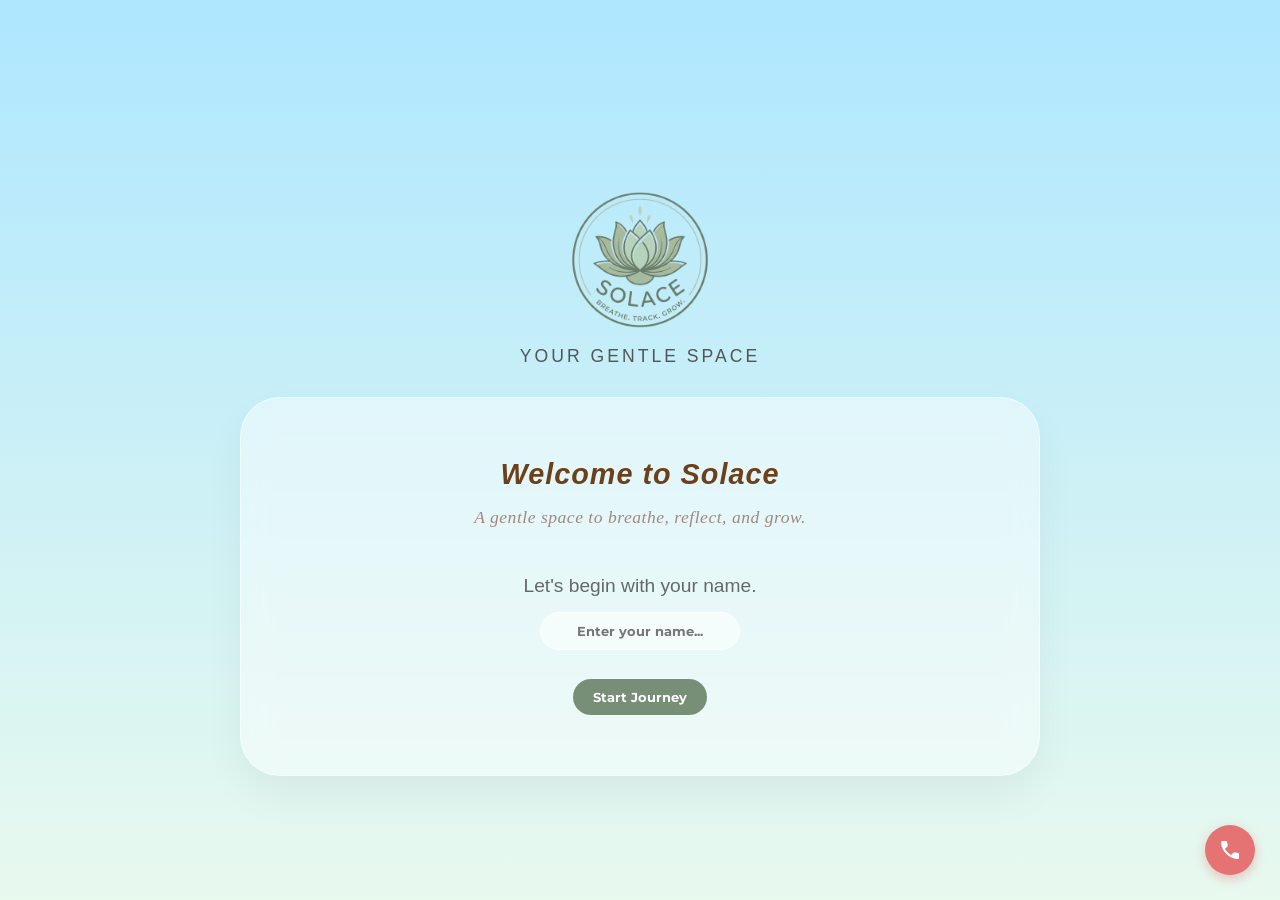
==== index.html @ 9f6242a8 "Add files via upload" ====
<!DOCTYPE html>
<html lang="en">
<head>
    <link rel="stylesheet" href="https://fonts.googleapis.com/css2?family=Material+Symbols+Outlined:opsz,wght,FILL,GRAD@24,400,0,0" />
    <meta charset="UTF-8">
    <meta name="viewport" content="width=device-width, initial-scale=1.0">
    <title>Mood Tracker</title>
    <link rel="stylesheet" href="style.css">

</head>
<body>
    <img src="logo.png" alt="Solace Logo" class="logo">
    <p class="tagline"> YOUR GENTLE SPACE</p>
    <div class="glass-card">
        <h2>Welcome to Solace</h2>
        <p class="description"> A gentle space to breathe, reflect, and grow.</p>
        <br>
        <p id="current-date" class="date-display"></p>
        <p class="question">Let's begin with your name.</p>

<input type="text" id="user-name-input" placeholder="Enter your name...">
<br>
<br>
<button onclick="startJourney()" class="start-btn">Start Journey</button>

        </div>
       <script>
    function startJourney() {
        // 1. Get the name from the input box
        const nameInput = document.getElementById('user-name-input');
        const name = nameInput.value.trim();

        // 2. Check if the name is empty
        if (name === "") {
            alert("Please enter your name to begin your journey.");
            return; // Stops the function if no name is entered
        }

        // 3. Save the name to Local Storage
        localStorage.setItem('user_name', name);

        // 4. Redirect to the Dashboard
        window.location.href = 'dashboard.html';
    }
</script>
<a href="support.html" class="floating-help-circle" title="Get Support">
    <span class="material-symbols-outlined">call</span>
</a>
    </body>
</html>
---- style.css ----
/* =========================================
   1. LANDING PAGE & GLOBAL STYLES
   ========================================= */
/* At the very top of your CSS file, paste this to import a nice font */
@import url('https://fonts.googleapis.com/css2?family=Montserrat:wght@300&display=swap');

.tagline {
    color: #6b401b;
    font-family: 'Merge One', sans-serif; /* The new font style */
    font-size: 1.1rem;      /* Adjust size */
    letter-spacing: 3px;    /* Adds space between letters for a 'Zen' look */
    color: #555;            /* Soft charcoal color */
    text-align: center;
    margin-top: 10px;       /* Space below the logo */
    font-weight: 300;       /* Makes the font look thin and elegant */
}
/* Removes default browser spacing */
* {
    margin: 0;
    padding: 0;
    box-sizing: border-box;
}

body {
    width: 100%;
    height: 100vh;
    
    /* The Background Gradient */
    background: linear-gradient(180deg, #AEE7FF 0%, #E8F9EE 100%);
    background-attachment: fixed;

    /* Centering Logic */
    display: flex;
    flex-direction: column; /* Allows items to stack vertically */
    align-items: center;    /* Centers horizontally */
    justify-content: flex-start; /* Pushes content to the TOP */
    
  /* Adjust this to control exactly how far from the very top you start */
    padding-top: 20px; 
    margin: 0;
}

/* Logo Styling */
.logo {
    width: 280px; /* Increased from 180px to make it bigger */
    height: auto; /* Keeps the proportions correct so it doesn't look stretched */
    
    /* Optional: This helps keep the image crisp as it scales */
    image-rendering: auto; 
}
/* The Glassmorphism Card */
.glass-card {
    width: 90%;
    max-width: 400px; /* Limits the width on laptops/desktops */
    margin-top: 30px; /* Space between the logo and the card */
    padding: 40px;
    
    /* The Glass Effect */
    background: rgba(255, 255, 255, 0.45); /* Semi-transparent white */
    backdrop-filter: blur(15px); /* This creates the "frosted" look */
    -webkit-backdrop-filter: blur(15px); /* Support for Safari */
    
    /* Styling the edges */
    border-radius: 30px;
    border: 1px solid rgba(255, 255, 255, 0.5);
    
    /* Soft shadow to give it depth */
    box-shadow: 0 15px 35px rgba(0, 0, 0, 0.05);
    
    text-align: center;
    color: #444; /* Charcoal grey for clear reading */
}

/* Styling the text inside the card */
.glass-card h2 {
    color: #6b401b;
  font-family: Georgia,sans-serif; font-style: italic; /* If you linked Google Fonts */
    font-weight: 600; /* Medium thickness */
    letter-spacing: 1px;
    font-size: 1.8rem;
    margin-bottom: 12px;
    text-align: center;
}
.description {
    /* Font Style: Clean and airy */
    font-family: 'Segoe UI', Tahoma, sans-serif;
    font-weight: 300; /* Makes the font thinner/lighter */
    font-style: italic; /* Gives it that "gentle" feel */
    
    /* Color: A softer version of your brown or a muted grey */
    color: #8d6e63; 
    
    /* Size & Spacing */
    font-size: 1rem;
    line-height: 1.6; /* Adds space between lines if it wraps */
    letter-spacing: 0.5px;
    
    margin-top: 10px;
    text-align: center;
}
.question {
    /* Style: Clean and modern */
    font-family: 'Quicksand', sans-serif;
    font-weight: 500;
    
    /* Color: A solid charcoal or a deep brown to make it clear */
    color: #444444; 
    
    /* Size: Slightly larger than the description but smaller than the heading */
    font-size: 1.2rem;
    
    /* Spacing: Give it some breathing room from the text above */
    margin-top: 25px;
    margin-bottom: 15px;
    text-align: center;
    
    /* Optional: A very subtle fade-in effect */
    opacity: 0.9;
}

.glass-card p {
    font-weight: 300;
    opacity: 0.8;
}
.date-display {
    font-family: 'Quicksand', sans-serif;
    font-size: 0.9rem;
    color: #6b401b; /* Matching your theme color */
    opacity: 0.7;
    margin-bottom: 10px;
    text-transform: uppercase;
    letter-spacing: 1px;
    font-weight: 500;
}
/* Style for the Name Input */
#user-name-input {
    background: rgba(255, 255, 255, 0.5); /* Semi-transparent */
    border: 1px solid rgba(255, 255, 255, 0.7);
    border-radius: 20px;
    padding: 10px 15px;
    font-family: 'Montserrat', sans-serif;
    font-weight: bold;
    color: #556B2F;
    outline: none;
    width: 200px;
    text-align: center;
    margin-bottom: 10px; /* Spacing between input and button */
}

/* Style for the Start Journey Button */
.start-btn {
    background-color: #778E77; /* Your Sage Green */
    color: white;
    border: none;
    padding: 10px 20px;
    border-radius: 25px;
    cursor: pointer;
    font-family: 'Montserrat', sans-serif;
    font-weight: bold;
    transition: background 0.3s ease;
}

.start-btn:hover {
    background-color: #556B2F; /* Darker green on hover */
}

.arrow {
    margin-left: 10px;
    font-size: 1.2rem;
}

/* =========================================
   2. DASHBOARD PAGE STYLES
   ========================================= */
body {
    width: 100%;
    min-height: 100vh;
    background: linear-gradient(180deg, #AEE7FF 0%, #E8F9EE 100%);
    background-attachment: fixed;

    display: flex;
    flex-direction: column;
    align-items: center;
    justify-content: flex-start;
    padding-top: 60px;
    margin: 0;
}
/* Unified Global Body Style */
body.dashboard-body {
    width: 100%;
    min-height: 100vh;
    background: linear-gradient(180deg, #AEE7FF 0%, #E8F9EE 100%);
    background-attachment: fixed;
    display: flex;
    flex-direction: column;
    align-items: center;
    justify-content: flex-start;
    padding-top: max(40px, env(safe-area-inset-top) + 20px);
    margin: 0;
}

.logo-dashboard {
    margin-top: 0; /* Remove any negative margin */
    display: block;
}
#welcome-msg {
    font-family: 'Georgia', serif;
    color: #4a5a4a;
    font-weight: bold;
    font-style: italic;
    
    /* Force everything onto one line */
    display: flex;
    justify-content: center; /* Keeps it centered */
    white-space: nowrap;     /* Forbids the text from wrapping to a 2nd line */
    gap: 8px;                /* Keeps a nice gap between greeting and name */

    /* Adjust size to make sure it doesn't spill out of the glass card */
    font-size: 1.5rem; 
    margin: 15px 0;
}

/* Styling the Date at the top of the card */
.date-text {
    font-family: 'Merge One', sans-serif;
    font-size: 0.8rem;
    color: #6b401b; /* Matches your brown accent */
    text-transform: uppercase;
    letter-spacing: 2px;
    margin-bottom: 10px;
    display: block; /* Ensures it takes its own line */
}

/* Styling for the EXIT button as a White Pill */
.back-link {
    display: inline-flex;
    align-items: center;
    text-decoration: none;
    font-family: 'Montserrat', sans-serif;
    font-size: 0.75rem;
    font-weight: 700;
    color: #2F3E2F;           /* Charcoal Forest text for contrast */
    background-color: #FFFFFF; /* The White Pill background */
    
    /* This creates the 'Pill' shape */
    padding: 8px 20px;
    border-radius: 50px;      
    
    letter-spacing: 1.5px;
    text-transform: uppercase;
    transition: all 0.3s ease;
    box-shadow: 0 4px 15px rgba(0, 0, 0, 0.05); /* Soft shadow */
    
    margin-top: 15px;
}

/* Hover effect */
.back-link:hover {
    background-color: #F8F9F8; /* Very light sage/grey on hover */
    transform: translateY(-2px); /* Subtle lift */
    box-shadow: 0 6px 20px rgba(0, 0, 0, 0.08);
    color: #4A5D4A;
}

/* Optional: nudge the arrow slightly on hover */
.back-link:hover {
    transform: translateX(-3px);
}
.description {
    font-family: 'Bellefair', serif; /* Matching your font */
    font-size: 1.1rem;
    line-height: 1.6;
    text-align: center;
    
    /* The Fixes */
    width: 90%;           /* Keeps it from touching the very edge */
    max-width: 600px;     /* Prevents it from getting too wide on desktop */
    margin: 0 auto;       /* Centers the container */
    overflow-wrap: break-word; /* Forces long words to break if needed */
    white-space: normal;  /* Ensures text wraps to the next line */
}

.greeting-text {
    font-size: 2rem;
    text-align: center;
    margin: 10px 0;
    padding: 0 15px;      /* Prevents name from hitting edges */
}
.dashboard-body .glass-card {
    width: 95%;          
    max-width: 1200px;   
    padding: 40px 20px;
}
/* The container for the text and button */
.affirmation-container {
    display: flex;
    flex-direction: column;
    align-items: center;
    justify-content: center;
    text-align: center;
    padding: 20px;
    margin-top: 20px;
}

/* Update the container to lock into the corner */
.affirmation-container {
    display: flex !important;
    flex-direction: column !important;
    align-items: center !important;    /* Forces horizontal centering */
    justify-content: center !important; /* Forces vertical centering */
    width: 100% !important;            /* Ensures it spans the whole card */
    text-align: center !important;     /* Fallback for text alignment */
    margin-bottom: 30px;               /* Space before 'A quick check-in' */
}
    
    /* 1. We're using negative margin to pull it UP past the card padding */
    margin-top: 20px !important;  
    margin-left: 5px !important;  /* Slight left alignment */
    margin-bottom: 10px;
    
    padding: 0;               /* Removes container padding for tightness */
}

/* Update the text: Smaller Font, NO QUICKSAND */

.affirmation-container p {
    /* Montserrat is a much cleaner, less rounded alternative */
    font-family: 'Bellefair', serif !important; 
    color: #556B2F;          /* Your Sage Green */
    /* Center the text within the paragraph tag */
    text-align: center;
    
    /* 2. Smaller and lighter for a sophisticated look */
    font-size: 0.85rem !important;  
    font-weight: 500;        /* Use 500 instead of 700 for a thinner look */
    
    /* 3. Snaps the text to the very edge of its container */
    margin-top: 0 !important;   
    margin-bottom: 5px;      /* Small space below for the icon */
    margin-left: 0 !important;
    
    line-height: 1.3;
}

/* The Refresh Icon - Forced Light Color */
.refresh-icon-btn {
    background-color: #DCE6DC !important; /* Forced Light Sage */
    color: #2F3E2F !important;
    
    width: 35px; /* Slightly smaller to match the small font */
    height: 35px;
    border-radius: 50%;
    border: none;
    cursor: pointer;
    
    display: flex;
    align-items: center;
    justify-content: center;
    transition: all 0.3s ease;
}

.refresh-icon-btn:hover {
    background-color: #C2D1C2 !important;
    transform: rotate(45deg);
}
/* This is the master box */
.affirmation-container {
    position: absolute;
    top: 15px;
    left: 20px;
    display: flex;
    flex-direction: column;
    align-items: flex-start;
    z-index: 10;

}

/* 2. Styling the Quote */
#affirmation-quote {
    font-family: 'Montserrat', sans-serif !important;
    font-size: 0.85rem !important;
    color: #2F3E2F;
    font-weight: 500;
    
    /* Make the font italic and ensure it doesn't wrap to a second line */
    font-style: italic;
    white-space: nowrap; 
    
    margin: 0 !important;
}

.affirmation-container {
    position: absolute;
    top: 15px;
    left: 20px;
    display: flex;
    flex-direction: column;
    align-items: flex-start;
}

.affirmation-label {
    /* 1. Visibility: Make it larger and bold */
    font-family: 'Montserrat', sans-serif !important;
    font-size: 1.0rem !important; /* Increased from 0.7rem */
    font-weight: 800 !important;   /* Extra bold for high visibility */
    color: #4A5D4A !important;     /* A slightly darker sage for contrast */
    
    /* 2. Style: Premium spacing */
    letter-spacing: 3px !important; 
    text-transform: uppercase;
    
    /* 3. Centering: Ensure it sits in the middle */
    display: block;
    text-align: center;
    margin-bottom: 12px;
    width: 100%;
}

#affirmation-quote {
    font-family: 'Montserrat', sans-serif !important;
    font-size: 1.0rem !important;
    color: #2F3E2F;
    font-style: italic;
    font-weight: 600;
    margin: 0 !important;
    white-space: nowrap; /* Prevents the quote from jumping to a second line */
}


/* 4. The Cute Image */
.cute-quote-image {
    width: 18px;       /* Keep it small and delicate */
    height: 18px;
    opacity: 0.7; 
    display: inline-block;     
}

/* This is the key to the single-line look */
.affirmation-row {
    display: flex;
    flex-direction: row; 
    align-items: center;  /* Vertically centers the text and button */
    gap: 8px;            /* Tight spacing between items */
    margin-top: 2px;
}
/* Replace .go-back-outside with this */

.back-link:hover {
    opacity: 1;
    color: #2F3E2F;          /* Charcoal on hover */
    transform: translateY(-2px); /* Subtle lift instead of a side-nudge */
}
.check-in-section {
    width: 100%;
    margin-top: 40px;
    text-align: left;
}
.page-wrapper {
    display: flex;
    justify-content: center;
    padding-top: 50px;
}
.back-link {
    display: block;
    width: fit-content;
    margin: 16px auto 24px auto;  /* Less top margin on mobile */
    
    font-family: 'Montserrat', sans-serif;
    font-size: 0.9rem;
    color: #778E77;
    text-decoration: none;
    opacity: 0.7;
    transition: all 0.3s ease;
    
    /* Ensure it's never clipped */
    position: relative;
    z-index: 10;
    padding-top: 8px;
}

/* Add this for mobile */
@media (max-width: 768px) {
    .back-link {
        margin: 60px auto 20px auto;
        font-size: 0.85rem;
        padding: 8px 20px;
        background: rgba(255,255,255,0.4);
        border-radius: 20px;
        backdrop-filter: blur(4px);
    }
}
.check-in-header {
    display: flex;
    justify-content: space-between;
    align-items: flex-end;
    margin-bottom: 20px;
}

.check-in-titles h3 {
    font-family: 'Playfair Display', serif; /* Or your chosen heading font */
    font-size: 1.5rem;
    color: #2F3E2F; /* Charcoal */
    margin: 0;
}

.check-in-titles p {
    font-family: 'Playfair Display', serif; /* Matching your header font */
    font-style: italic;
    font-size: 0.95rem;
    color: #7A8B7A;
    opacity: 0.8;
    margin-top: 2px;

}

.full-mood-link {
    font-family: 'Montserrat', sans-serif;
    font-size: 0.8rem;
    color: #778E77; /* Sage green */
    text-decoration: none;
    text-transform: uppercase;
    letter-spacing: 1px;
    position: relative;
    transition: all 0.3s ease;
    padding-bottom: 2px;
}

.full-mood-link::after {
    content: '';
    position: absolute;
    width: 0;
    height: 1px;
    bottom: 0;
    left: 0;
    background-color: #5F735F;
    transition: width 0.3s ease;
}

.full-mood-link:hover {
    color: #2F3E2F; /* Darkens on hover */
    opacity: 1;
}

.full-mood-link:hover::after {
    width: 100%;
}

.mood-options {
    display: flex;
    gap: 22px; /* Increased space as requested */
    justify-content: center;
    margin-top: 25px;
}

.mood-btn {
    width: 65px; 
    height: 65px;
    flex: none;
    border-radius: 50%;
    cursor: pointer;
    
    /* 1. The Glass Base: Semi-transparent with a slight top-down gradient */
    background: linear-gradient(135deg, rgba(255, 255, 255, 0.3) 0%, rgba(255, 255, 255, 0.1) 100%);
    backdrop-filter: blur(12px);
    border: 1px solid rgba(255, 255, 255, 0.5);

    /* 2. Layered Shadows for 3D Depth */
    box-shadow: 
        /* External Glow (The soft aura around the marble) */
        0 10px 20px rgba(0, 0, 0, 0.1),
        0 0 15px rgba(255, 255, 255, 0.5),
        /* Internal Specular Highlight (The white glint at the top) */
        inset 0 8px 10px rgba(255, 255, 255, 0.8),
        /* Internal Bottom Shadow (Creates thickness/depth) */
        inset 0 -8px 12px rgba(0, 0, 0, 0.1),
        /* Internal Side Glows */
        inset 4px 0 8px rgba(255, 255, 255, 0.2),
        inset -4px 0 8px rgba(255, 255, 255, 0.2);

    display: flex;
    justify-content: center;
    align-items: center;
    position: relative;
    transition: all 0.5s cubic-bezier(0.175, 0.885, 0.32, 1.275);
}

.mood-emoji {
    font-size: 2.2rem; 
    /* This makes the emoji look like it's INSIDE the sphere */
    filter: drop-shadow(0 5px 8px rgba(0, 0, 0, 0.2));
    z-index: 2;
    transition: transform 0.4s ease;
}

/* 3. The "Light Reflection" Overlay (Adds that extra 3D shine) */
.mood-btn::after {
    content: '';
    position: absolute;
    top: 5px;
    left: 12px;
    width: 30%;
    height: 20%;
    background: rgba(255, 255, 255, 0.6);
    filter: blur(3px);
    border-radius: 50%;
    transform: rotate(-15deg);
    pointer-events: none;
}

/* Hover "Super 3D" Effect */
.mood-btn:hover {
    transform: translateY(-12px) rotate(5deg);
    background: rgba(255, 255, 255, 0.4);
    box-shadow: 
        0 20px 40px rgba(0, 0, 0, 0.15),
        0 0 30px rgba(255, 255, 255, 0.8),
        inset 0 10px 15px rgba(255, 255, 255, 0.9);
}

.mood-btn:hover .mood-emoji {
    transform: scale(1.2) rotate(-5deg);
}
/* This class only changes the internal spacing for the mood screen */
.mood-page-adjustment {
    padding: 60px 50px; /* More breathing room */
    max-width: 650px;   /* Slightly narrower than dashboard for focus */
    text-align: center; /* Ensures everything stays centered */
}

/* Specific styling for the mood page title */
.mood-title {
    font-family: 'Playfair Display', serif;
    font-size: 2.4rem;
    color: #2F3E2F;
    margin: 0;
}

.mood-title i {
    color: #778E77; /* The sage green italic 'mood' */
    font-style: italic;
}

/* =========================================
   3. PROGRESS & STATS PAGE STYLES
   ========================================= */
/* 1. Reset the body to match the dashboard background */
body {
    display: flex;
    flex-direction: column;
    align-items: center;
    justify-content: center;
    min-height: 100vh;
    margin: 0;
    /* This is your ethereal blue/green gradient from the dashboard */
    background: linear-gradient(135deg, #E0F2F1 0%, #B2DFDB 100%); 
    font-family: 'Montserrat', sans-serif;
}

/* 2. The Glass Card - EXACTLY like the dashboard */
.glass-card {
    background: rgba(255, 255, 255, 0.45);
    backdrop-filter: blur(15px);
    -webkit-backdrop-filter: blur(15px);
    border-radius: 40px;
    border: 1px solid rgba(255, 255, 255, 0.5);
    padding: 60px 50px; /* High padding for that spacious look */
    width: 90%;
    max-width: 800px;
    box-shadow: 0 20px 40px rgba(0, 0, 0, 0.05);
    text-align: center;
}

/* 3. Typography Styles */
.mood-title {
    font-family: 'Playfair Display', serif;
    font-size: 2.2rem;
    color: #2F3E2F;
    margin: 0;
}

.mood-title i {
    color: #778E77; /* Sage accent for "mood" */
}

.mood-subtitle {
    color: #778E77;
    font-size: 0.9rem;
    margin-top: 10px;
    margin-bottom: 30px;
}

/* 4. The Reflection Box (Textarea) */
.reflection-box {
    text-align: left;
    margin-top: 30px;
}

.reflection-box label {
    display: block;
    font-size: 0.75rem;
    letter-spacing: 1.5px;
    color: #5F735F;
    font-weight: 600;
    margin-bottom: 10px;
}

.reflection-box textarea {
    width: 100%;
    height: 100px;
    border-radius: 20px;
    border: 1px solid rgba(138, 163, 138, 0.2);
    background: rgba(255, 255, 255, 0.4);
    padding: 15px;
    outline: none;
    font-family: inherit;
}

/* 5. The Save Button */
.save-btn {
    width: 100%;
    margin-top: 25px;
    padding: 18px;
    border-radius: 20px;
    border: none;
    background: #D1D8D1; /* Sage grey from your screenshot */
    color: #5F735F;
    font-weight: 600;
    cursor: pointer;
    transition: 0.3s;
}

.save-btn:hover {
    background: #c5ccc5;
    transform: translateY(-2px);
}

/* 6. The Back Link Journal */
/* Styling for the Back to Dashboard Link */
.back-link-journal {
    display: inline-flex;
    align-items: center;
    text-decoration: none; /* Removes the default purple underline */
    
    /* Typography */
    font-family: 'Montserrat', sans-serif;
    font-size: 0.75rem;
    font-weight: 700;
    color: #4A5D4A;          /* Sage Green to match your theme */
    letter-spacing: 1.5px;
    text-transform: uppercase;

    /* The "Pill" Shape */
    background: rgba(255, 255, 255, 0.5); 
    backdrop-filter: blur(8px);
    padding: 8px 18px;
    border-radius: 50px;
    border: 1px solid rgba(255, 255, 255, 0.3);
    
    /* Space above the "Write your thoughts" header */
    margin-bottom: 20px;
    transition: all 0.3s ease;
}

/* Specifically styling the arrow symbol */
.back-arrow {
    margin-right: 8px;
    display: inline-block;
    font-size: 1rem;
    transition: transform 0.3s ease;
}

/* Hover Effect */
.back-link-journal:hover {
    background: #FFFFFF;
    color: #2F3E2F;          /* Darker charcoal for contrast */
    transform: translateX(-3px); /* Subtle nudge to the left */
}
/* Layout for the emoticons row */
.mood-options {
    display: flex;
    justify-content: center;
    gap: 15px; /* Adjust this to make them closer or further */
    margin: 15px 0;
    flex-wrap: wrap; /* Wraps them if the screen is small */
}

.mood-item {
    display: flex;
    flex-direction: column;
    align-items: center;
    gap: 8px;
}

.mood-item span {
    font-size: 0.75rem;
    color: #778E77;
    font-family: 'Montserrat', sans-serif;
    font-weight: 500;
}

/* THE 3D CRYSTAL BUBBLE */
.mood-btn {
    width: 55px; 
    height: 55px;
    border-radius: 50%;
    border: 1px solid rgba(255, 255, 255, 0.5);
    background: linear-gradient(135deg, rgba(255, 255, 255, 0.4), rgba(255, 255, 255, 0.1));
    backdrop-filter: blur(10px);
    cursor: pointer;
    display: flex;
    justify-content: center;
    align-items: center;
    font-size: 1.8rem; /* Keeps emoticons big */
    transition: all 0.4s cubic-bezier(0.175, 0.885, 0.32, 1.275);
    
    /* 3D Depth Shadows */
    box-shadow: 
        inset 0 5px 8px rgba(255, 255, 255, 0.8),
        inset 0 -5px 10px rgba(0, 0, 0, 0.05),
        0 8px 15px rgba(0, 0, 0, 0.05);
}

/* Hover Effect */
.mood-btn:hover {
    transform: translateY(-8px) scale(1.1);
    background: rgba(255, 255, 255, 0.5);
    box-shadow: 0 15px 25px rgba(0, 0, 0, 0.08);
}
/* Grid Container */
/* Mobile View (Default) */
.dashboard-grid {
    display: grid;
    grid-template-columns: 1fr; /* Single column for easy tapping */
    gap: 15px; /* Slightly smaller gap for small screens */
    margin-top: 20px;
}

/* Tablet & Desktop View (Screens wider than 480px) */
@media (min-width: 480px) {
    .dashboard-grid {
        grid-template-columns: repeat(2, 1fr);
        gap: 20px;
        margin-top: 30px;
    }
}
.stat-card {
    background: rgba(255, 255, 255, 0.6);
    backdrop-filter: blur(10px);
    border-radius: 22px; 
    padding: 20px 15px; /* Enough room for the icon and text */
    display: flex;
    align-items: center;
    text-decoration: none;
    transition: all 0.3s ease;
    border: 1px solid rgba(255, 255, 255, 0.3);
    position: relative;

    /* THE FIX: Use percentage so they fill the space but stay side-by-side */
    width: 75% !important;  /* Takes up almost half the screen width */
    min-width: 150px;       /* Prevents them from getting "microscopic" */
    margin: 0 !important;   /* Let the grid gap handle the spacing */
    box-sizing: border-box;
}

.stat-card:hover {
    transform: translateY(-5px);
    background: rgba(255, 255, 255, 0.8);
    box-shadow: 0 10px 20px rgba(0, 0, 0, 0.03);
}

/* Icons within the cards */
.card-icon {
    width: 45px;
    height: 45px;
    border-radius: 12px;
    display: flex;
    justify-content: center;
    align-items: center;
    font-size: 1.2rem;
    margin-right: 20px;
}

/* Icon Background Colors from Screenshot */
.icon-yellow { background-color: #FEF9E7; }
.icon-green { background-color: #E8F6F3; }
.icon-grey { background-color: #F2F4F4; }
.icon-white { background-color: #FFFFFF; }

/* Text within cards */
.card-content h3 {
    font-family: 'Playfair Display', serif;
    font-size: 1.2rem;
    color: #2F3E2F;
    margin: 0;
}

.card-content p {
    font-family: 'Montserrat', sans-serif;
    font-size: 0.8rem;
    color: #778E77;
    margin: 5px 0 0 0;
}

.arrow {
    position: absolute;
    right: 25px;
    color: #BDC3C7;
    font-size: 1.2rem;
}

/* Footer Counter Styling */
.dashboard-footer {
    display: flex;
    justify-content: space-between;
    align-items: center;
    margin-top: 40px;
    padding: 0 10px;
}

.dashboard-footer p {
    font-family: 'Montserrat', sans-serif;
    font-size: 0.75rem;
    color: #778E77;
}

.reset-link {
    background: none;
    border: none;
    font-family: 'Montserrat', sans-serif;
    font-size: 0.75rem;
    color: #778E77;
    cursor: pointer;
    font-weight: 600;
}
.progress-list {
    margin-top: 20px;
    display: flex;
    flex-direction: column;
    gap: 10px;
}

.progress-item {
    background: rgba(255, 255, 255, 0.4);
    padding: 15px 20px;
    border-radius: 15px;
    display: flex;
    justify-content: space-between;
    align-items: center;
    border: 1px solid rgba(255, 255, 255, 0.5);
}

.progress-date {
    font-size: 0.75rem;
    color: #778E77;
}

.progress-mood {
    font-size: 0.85rem;
    color: #2F3E2F;
}
.mood-btn.selected {
    border: 2px solid #8AA38A !important; /* Your sage green */
    background: rgba(138, 163, 138, 0.2) !important;
    transform: scale(1.1);
}
.progress-page-container {
    max-width: 900px;
    margin: 0 auto;
    padding: 40px 20px;
    display: flex;
    flex-direction: column;
}

/* Updated Header Container Your Weekly Mood */
/* Update this section in your CSS */
.progress-header {
    width: 100%;
    display: block; 
    margin-top: 200px; /* Adjusted slightly lower as you requested previously */
    text-align: center; /* This ensures the text inside is centered */
}

.progress-header h1 {
    font-family: 'Playfair Display', serif;
    font-size: 2.5rem;
    color: #333;
    margin-top: 10px; 
    margin-bottom: 0;
    display: inline-block; /* Helps maintain the spacing around the text itself */
}

.progress-header span {
    font-style: italic;
    color: #8AA38A; /* Your Sage Green */
}

.stats-grid {
    display: grid;
    grid-template-columns: repeat(4, 1fr); /* Ensure 4 columns for the 1:3 ratio */
    gap: 20px;
    margin-top: 0; /* Remove any negative margins that might overlap the header */
    align-items: start; /* - Prevents cards from stretching too tall */
}

/* Base Card Styling */
.stat-mini-card {
    background: rgba(255, 255, 255, 0.7);
    padding: 20px;
    border-radius: 20px;
    box-shadow: 0 4px 15px rgba(0,0,0,0.02);
    text-align: left;
    display: flex;
    flex-direction: column;
    justify-content: center;
}

/* THE KEY FIX: Stretch the breakdown card across 3 columns */
.breakdown-mini-card {
    grid-column: span 3; 
    padding: 25px !important;
    background: white; /* Making it pop like your screenshot */
}

/* The Mini Card Container */
.stat-mini-card {
    background: rgba(255, 255, 255, 0.5); /* Soft glass effect */
    backdrop-filter: blur(10px);
    -webkit-backdrop-filter: blur(10px);
    border-radius: 25px;
    padding: 25px;
    border: 1px solid rgba(255, 255, 255, 0.4);
    box-shadow: 0 10px 25px rgba(0, 0, 0, 0.03);
    text-align: left; /* Aligned left to match your stats grid layout */
    display: flex;
    flex-direction: column;
    justify-content: center;
}

/* The Label (Top Text) */
.stat-mini-card label {
    font-family: 'Montserrat', sans-serif;
    font-size: 0.7rem;
    font-weight: 700;
    color: #8AA38A; /* Your signature Sage Green */
    letter-spacing: 1.5px;
    text-transform: uppercase;
    margin-bottom: 8px;
}

/* The Large Number (Value) */
.stat-value {
    font-family: 'Montserrat', sans-serif;
    font-size: 2.8rem;
    font-weight: 800;
    color: #2F3E2F; /* Charcoal Forest */
    margin: 0;
    line-height: 1;
}

/* The Subtext (Bottom Text) */
.stat-subtext {
    font-family: 'Montserrat', sans-serif;
    font-size: 0.85rem;
    color: #7A8B7A; /* Muted Sage */
    font-style: italic;
    margin-top: 10px;
    opacity: 0.8;
}

/* Mood Breakdown List Styling */
.breakdown-list-container {
    display: flex;
    flex-direction: column;
    gap: 18px; /* Breathing room between rows */
    width: 100%;
}

.breakdown-item {
    width: 100%;
}

.breakdown-info {
    display: flex;
    justify-content: space-between;
    align-items: center;
    margin-bottom: 8px;
}

.breakdown-label {
    display: flex;
    align-items: center;
    gap: 10px;
    font-size: 0.9rem;
    color: #333;
    font-weight: 500;
}

.breakdown-stats {
    font-size: 0.8rem;
    color: #bbb; /* Subtle grey for the % */
}
.progress-page-container {
    max-width: 900px;
    margin:  auto;
    padding: 40px 20px;
    /* Force vertical stacking so the header appears first */
    display: flex;
    flex-direction: column;
    gap: 30px; 
}

.progress-header {
    width: 100%;
    display: block; /* Ensure it occupies its own space */
}

.progress-header h1 {
    font-family: 'Playfair Display', serif;
    font-size: 2.5rem;
    color: #333;
    margin: 0; /* Remove default margins that might hide the text */
}

/* Horizontal Progress Bars */
.progress-bar-bg {
    width: 100%;
    height: 8px;
    background-color: #f8f9f7;
    border-radius: 10px;
}

.progress-bar-fill {
    height: 100%;
    background-color: #8AA38A; /* Sage Green */
    border-radius: 10px;
    width: 0%; /* Initial state for JS animation */
    transition: width 0.8s ease-out;
}

/* Weekly Bar Chart (Check-ins per day) */
/* The main container for the chart */
.chart-card {
    background: rgba(255, 255, 255, 0.45); /* Semi-transparent white */
    backdrop-filter: blur(15px);           /* Frosted glass effect */
    -webkit-backdrop-filter: blur(15px);
    border-radius: 30px;                   /* Smooth rounded corners */
    padding: 30px;
    margin-top: 25px;
    border: 1px solid rgba(255, 255, 255, 0.5);
    box-shadow: 0 15px 35px rgba(0, 0, 0, 0.05); /* Soft depth shadow */
    text-align: center;
}

/* Header styling */
.chart-card h3 {
    font-family: 'Playfair Display', serif; /* Elegant heading font */
    font-size: 1.4rem;
    color: #2F3E2F;                         /* Charcoal forest color */
    margin-bottom: 5px;
}

/* Subtitle styling */
.chart-subtitle {
    font-family: 'Montserrat', sans-serif;  /* Clean secondary font */
    font-size: 0.85rem;
    color: #7A8B7A;                         /* Muted sage green */
    font-style: italic;                     /* Adds a "gentle" feel */
    margin-bottom: 25px;
    letter-spacing: 1px;
}

/* Container for the bars */
.chart-bars {
    display: flex !important; /* Force horizontal row */
    flex-direction: row;
    justify-content: space-around;
    align-items: flex-end; 
    height: 180px;          
    padding-bottom: 5px;
    border-bottom: 1px solid #eee;
    width: 100%; /* Ensure it spans the card width */
}

.bar-wrapper {
    display: flex;
    flex-direction: column;
    justify-content: flex-end;
    align-items: center;
    height: 100%; 
    width: 40px;
    flex-shrink: 0; /* Prevents columns from squishing */
}

.bar {
    background-color: #8AA38A; 
    width: 25px;
    border-radius: 6px 6px 0 0;
    transition: height 0.8s ease-out;
    /* Ensure height isn't literally 0 if data exists */
    min-height: 2px; 
}

.bar-wrapper span {
    margin-top: 10px;
    font-size: 0.75rem;
    color: #888;
}
/* Updated Back Link */
.back-link {
    display: inline-block;    /* Changed from block to inline-block */
    font-family: 'Montserrat', sans-serif;
    font-size: 0.9rem;
    color: #778E77;           
    text-decoration: none;   
    opacity: 0.7;
    margin: 0;                /* CRITICAL: Remove the '40px auto' */
    transition: all 0.3s ease;
}
/* The Back Button on the Progress Page BACK DASHBOARD */
/* Styling for the DASHBOARD back button as a White Pill */

.settled-back-btn {
    display: inline-flex;
    align-items: center;
    text-decoration: none;
    font-family: 'Montserrat', sans-serif;
    font-size: 0.75rem;
    font-weight: 700;
    color: #2F3E2F;
    background-color: #FFFFFF;
    opacity: 0.5;

    padding: 8px 20px;
    border-radius: 50px;

    letter-spacing: 1.5px;
    text-transform: uppercase;
    transition: all 0.3s ease;
    box-shadow: 0 4px 15px rgba(0, 0, 0, 0.05);

    margin-top: max(15px, env(safe-area-inset-top) + 10px);
}

/* Ensure the arrow inside behaves well */
.back-arrow {
    margin-right: 8px;
    display: inline-block;
}

/* Hover effect */
.settled-back-btn:hover {
    background-color: #F8F9F8;
    transform: translateY(-2px);
    box-shadow: 0 6px 20px rgba(0, 0, 0, 0.08);
}
/* Ensure the wrapper is the reference point */
.bar-wrapper {
    position: relative;
    display: flex;
    flex-direction: column;
    align-items: center;
}

/* The Tooltip Card */
.mood-tooltip {
    visibility: hidden;
    opacity: 0;
    position: absolute;
    bottom: 100%; /* Sits above the bar */
    left: 50%;
    transform: translate(-50%, -10px); /* Centers it and adds 10px gap */
    
    background-color: #FFFFFF;
    padding: 12px;
    border-radius: 12px;
    box-shadow: 0 8px 20px rgba(0,0,0,0.1);
    width: 110px;
    z-index: 10;
    pointer-events: none; /* Prevents flickering */
    transition: all 0.3s ease;
    text-align: left;
}

/* Tooltip Text */
.tooltip-day {
    font-family: 'Montserrat', sans-serif;
    font-size: 0.75rem;
    margin: 0;
    color: #7A8B7A;
}

.tooltip-mood {
    font-family: 'Bellefair', serif;
    font-size: 0.85rem;
    margin: 3px 0 0 0;
    color: #2F3E2F;
}

/* HOVER TRIGGER */
.bar-wrapper:hover .mood-tooltip {
    visibility: visible;
    opacity: 1;
    transform: translate(-50%, -20px); /* Slight lift on hover */
}
 /* BREATHE SECTION */
.breathe-container {
    display: flex;
    flex-direction: column;
    align-items: center;
    justify-content: center;
    min-height: 100vh;
    padding: 20px;
    background-color: #E0F2F1;
}

.top-nav {
  
    display: flex;
    width: 100%;
    max-width: 400px;
    margin-bottom: 10px;
}

.back-btn {
    text-decoration: none;
    color: #7986CB;
    font-size: 14px;
}

#solaceBackBtn {
    display: inline-flex;
    align-items: center;
    justify-content: center;
    background: rgba(255, 255, 255, 0.7);
    backdrop-filter: blur(8px);
    color: #556B55;
    padding: 10px 22px;
    border-radius: 50px;
    border: 1px solid rgba(255, 255, 255, 0.8);
    font-family: 'Poppins', sans-serif;
    font-size: 0.9rem;
    font-weight: 500;
    text-decoration: none;
    box-shadow: 0 4px 15px rgba(0, 0, 0, 0.05);
    transition: all 0.3s ease;
}

#solaceBackBtn:hover {
    background: white;
    transform: translateX(-5px);
    box-shadow: 0 6px 20px rgba(0, 0, 0, 0.1);
}

.breathe-header {
    text-align: center;
    margin-bottom: 10px;
}

.breathe-header h1 {
    font-family: 'Poppins', sans-serif;
    font-size: 24px;
    color: #2e2e2e;
}

.breathe-header p {
    font-family: 'Poppins', sans-serif;
    font-size: 14px;
    color: #777;
}

.breathing-card {
    background: white;
    padding: 40px 20px;
    border-radius: 40px;
    width: 90%;
    max-width: 400px;
    margin: 20px auto;
    display: flex;
    flex-direction: column;
    align-items: center;
    box-shadow: 0 10px 30px rgba(0, 0, 0, 0.03);
}

.heart-wrapper {
    width: 150px;
    height: 150px;
    display: flex;
    justify-content: center;
    align-items: center;
    margin-bottom: 20px;
}

.heart-animate {
    width: 150px;
    height: 150px;
    display: flex;
    justify-content: center;
    align-items: center;
    transform-origin: 50% 50%;
}

.heart-svg {
    width: 100%;
    height: 100%;
    display: block;
}

@keyframes breatheHeart {
    0%   { transform: scale(1);    }
    33%  { transform: scale(1.35); }
    66%  { transform: scale(1.35); }
    100% { transform: scale(1);    }
}

.heart-active {
    animation: breatheHeart 12s ease-in-out infinite;
}

#instruction-text {
    font-family: 'Poppins', sans-serif;
    font-size: 18px;
    color: #2e2e2e;
    margin-bottom: 10px;
}

.begin-btn {
    background: #D1D8D1;
    border: none;
    padding: 12px 35px;
    border-radius: 20px;
    font-family: 'Poppins', sans-serif;
    font-size: 15px;
    cursor: pointer;
    margin-top: 20px;
    transition: background 0.3s;
}

.begin-btn:hover {
    background: #B2C8BA;
    color: white;
}
/* --- FLOATING HELP ICON --- */
.floating-help-circle {
    position: fixed !important;
    bottom: 25px !important;
    right: 25px !important;
    z-index: 9999 !important;
    
    /* Perfect Circle Sizing */
    width: 50px !important;
    height: 50px !important;
    display: flex !important;
    align-items: center !important;
    justify-content: center !important;
    
    /* Aesthetics */
    background-color: #E57373 !important; /* Your soft coral red */
    color: white !important;
    border-radius: 50% !important;
    text-decoration: none !important;
    
    /* Professional Shadow & Transition */
    box-shadow: 0 4px 12px rgba(229, 115, 115, 0.4) !important;
    transition: all 0.3s ease !important;
}

/* Icon Sizing */
.floating-help-circle .material-symbols-outlined {
    font-size: 24px !important;
    font-variation-settings: 'FILL' 1, 'wght' 400 !important;
}

/* Hover Effect */
.floating-help-circle:hover {
    transform: scale(1.1) !important;
    background-color: #EF5350 !important;
    box-shadow: 0 6px 18px rgba(229, 115, 115, 0.5) !important;
}

/* Ensure it stays small on mobile */
@media (max-width: 480px) {
    .floating-help-circle {
        bottom: 20px !important;
        right: 20px !important;
        width: 45px !important;
        height: 45px !important;
    }
}
/*SUPPORT PAGE*/

.support-body {
    background-color: #E1F5FE; opacity: 0.75;
    font-family: 'Poppins', sans-serif;
    display: flex;
    justify-content: center;
    padding: 30px 15px; /* Reduced outer padding */
}

.support-container {
    width: 100%;
    max-width: 380px; /* Smaller container width */
    display: flex;
    flex-direction: column;
    gap: 12px; /* Tighter gap between cards */
    text-align: center;
}

.support-card {
    background: white;
    padding: 20px; /* Reduced card padding */
    border-radius: 20px; /* Slightly tighter corners */
    box-shadow: 0 8px 20px rgba(0,0,0,0.02);
}

/* Typography Updates */
.header-card h1 { 
    font-size: 1.1rem; /* Scaled down */
    color: #333; 
    margin-bottom: 8px; 
}

.header-card p { 
    font-size: 0.8rem; /* Smaller font */
    color: #666; 
    line-height: 1.4; 
}

.icon-circle {
    background: #F5F5F5;
    width: 40px; /* Smaller icon container */
    height: 40px;
    border-radius: 50%;
    display: flex;
    align-items: center;
    justify-content: center;
    margin: 0 auto 12px;
    color: #888;
}

.icon-circle .material-symbols-outlined {
    font-size: 18px !important; /* Smaller icon */
}

.card-title h2 {
    font-size: 0.85rem; /* Smaller sub-headers */
    letter-spacing: 0.5px;
    color: #444;
}

.status-dot.green {
    width: 8px; /* Smaller status dot */
    height: 8px;
    background: linear-gradient(135deg, #A5D6A7, #66BB6A);
    border-radius: 50%;
}

.phone-line {
    display: flex;
    align-items: center;
    background: #F8FDFF;
    padding: 10px 15px; /* Thinner phone buttons */
    border-radius: 12px;
    margin-bottom: 8px;
    text-decoration: none;
    color: #333;
    font-weight: 600;
    font-size: 0.85rem; /* Smaller phone number text */
    gap: 12px;
    border: 1px solid #F0F0F0;
    transition: 0.2s;
}

.phone-line .material-symbols-outlined {
    font-size: 16px !important;
}

.phone-line:hover { 
    background: #E3F2FD; 
}

.emergency-footer {
    font-size: 0.7rem; /* Tiny footer text */
    color: #999;
    margin-top: 15px;
    padding: 0 10px;
}
/* Back Button Styling for Support Page */

.support-container .back-btn {
    display: inline-flex !important;
    align-items: center !important;
    text-decoration: none !important;
    
    /* Sizing & Shape */
    padding: 3px 10px !important;    /* Reduced from 6px 14px */
    border-radius: 50px !important;
    font-size: 0.68rem !important;   /* Reduced from 0.75rem */
    font-weight: 500 !important;
    width: fit-content !important;   /* Ensures it only wraps the text */
    
    /* Aesthetic */
    color: #78909C !important;
    background: rgba(255, 255, 255, 0.5) !important;
    border: 1px solid rgba(255, 255, 255, 0.7) !important;
    margin-bottom: 8px !important;
    transition: all 0.2s ease !important;
}

.support-container .back-btn:hover {
    background: white !important;
    transform: translateX(-2px) !important;
}
.entry-header {
    display: flex;
    justify-content: space-between;
    align-items: center;
    width: 100%;
}

.entry-actions {
    display: flex;
    gap: 10px;
}

.action-btn {
    background: none;
    border: none;
    cursor: pointer;
    padding: 4px;
    color: #555;
}
/*JOURNAL BODY*/
.journal-body {
    justify-content: flex-start !important;
    align-items: center !important;
    padding-top: 40px !important;
}
/*ENTRY CARD*/
.entry-card {
    background: rgba(255, 255, 255, 0.6);
    backdrop-filter: blur(12px);
    -webkit-backdrop-filter: blur(12px);
    border: 1px solid rgba(255, 255, 255, 0.8);
    border-radius: 16px;
    padding: 18px 20px;
    margin-bottom: 16px;
    box-shadow: 0 4px 16px rgba(0, 0, 0, 0.06);
    transition: transform 0.2s ease, box-shadow 0.2s ease;
}
.recent-entries-section {
    width: 100%;
    max-width: 680px; /* match this to your .glass-card or .journal-card max-width */
    margin: 0 auto;
    padding: 0 20px;
}
.entry-card:hover {
    transform: translateY(-2px);
    box-shadow: 0 8px 24px rgba(0, 0, 0, 0.1);
}

.entry-header {
    display: flex;
    justify-content: space-between;
    align-items: center;
    margin-bottom: 10px;
}

.entry-date {
    font-size: 12px;
    color: #888;
    font-family: 'Montserrat', sans-serif;
    letter-spacing: 0.5px;
}

.entry-text {
    font-size: 14px;
    color: #444;
    font-family: 'Montserrat', sans-serif;
    line-height: 1.7;
    margin: 0 0 12px 0;
}

.mood-tag {
    display: inline-block;
    background: rgba(180, 220, 210, 0.4);
    color: #4a9e8e;
    font-size: 11px;
    font-family: 'Montserrat', sans-serif;
    font-weight: 700;
    padding: 4px 10px;
    border-radius: 20px;
    letter-spacing: 0.5px;
    text-transform: uppercase;
}

.action-btn {
    background: none;
    border: none;
    cursor: pointer;
    font-size: 16px;
    padding: 4px;
    opacity: 0.6;
    transition: opacity 0.2s;
}

.action-btn:hover {
    opacity: 1;
}
/* PHONE ICON DASHBOARD*/
.support-fab {
    background-color: #9dbcae; /* Matching your sage color from the screenshot */
    width: 50px;
    height: 50px;
    border-radius: 50%;
    display: flex;
    align-items: center;
    justify-content: center;
    transition: all 0.3s ease;
    box-shadow: 0 4px 10px rgba(0,0,0,0.1);
}

.support-link-wrapper {
    text-decoration: none;
    position: fixed; /* Keeps it in place on the page */
    bottom: 20px;
    right: 20px;
    z-index: 1000;
}

.support-link-wrapper:hover .support-fab {
    transform: translateY(-3px);
    filter: brightness(1.05);
}
html, body {
    min-height: 100%;
    background: linear-gradient(180deg, #AEE7FF 0%, #E8F9EE 100%) !important;
    background-attachment: fixed !important;
}
/*RESET*/
.dashboard-body .dashboard-footer {
    display: flex !important;
    justify-content: space-between;
    align-items: center;
    margin-top: 20px;
    padding: 10px;
    width: 100%;
}

.dashboard-body #resetBtn {
    display: inline-block !important;
    visibility: visible !important;
    opacity: 1 !important;
    background: none;
    border: none;
    font-family: 'Montserrat', sans-serif;
    font-size: 0.75rem;
    color: #778E77;
    cursor: pointer;
    font-weight: 600;
}
.nav-header {
    display: flex;
    justify-content: center;
    gap: 10px;
    padding: 20px 0;
    width: 100%;
}

.nav-btn {
    /* This part mimics the exact look of your original button */
    background-color: rgba(255, 255, 255, 0.4); 
    color: #88a4a4 !important; /* Force the muted teal color */
    text-decoration: none !important; /* Force removal of the underline */
    
    padding: 6px 16px;
    border-radius: 20px;
    font-size: 13px;
    border: 1px solid rgba(255, 255, 255, 0.2);
    
    display: inline-flex;
    align-items: center;
    transition: 0.3s;
}

.nav-btn:hover {
    background-color: rgba(255, 255, 255, 0.6);
    color: #6d8a8a !important;
}
.stats-footer {
    position: fixed; /* Or absolute, depending on your layout */
    bottom: 20px;
    left: 20px;
    display: flex;
    flex-direction: column;
    align-items: flex-start;
}

#entry-count {
    margin: 0;
    font-size: 12px;
    color: #a4b6b6; /* Muted grey/teal */
}

.text-reset-btn {
    background: none;
    border: none;
    padding: 0;
    margin-top: 5px;
    color: #a4b6b6;
    font-size: 12p x;
    text-decoration: underline;
    cursor: pointer;
    font-family: inherit;
    transition: color 0.3s;
}

.text-reset-btn:hover {
    color: #7a8c8c;
}
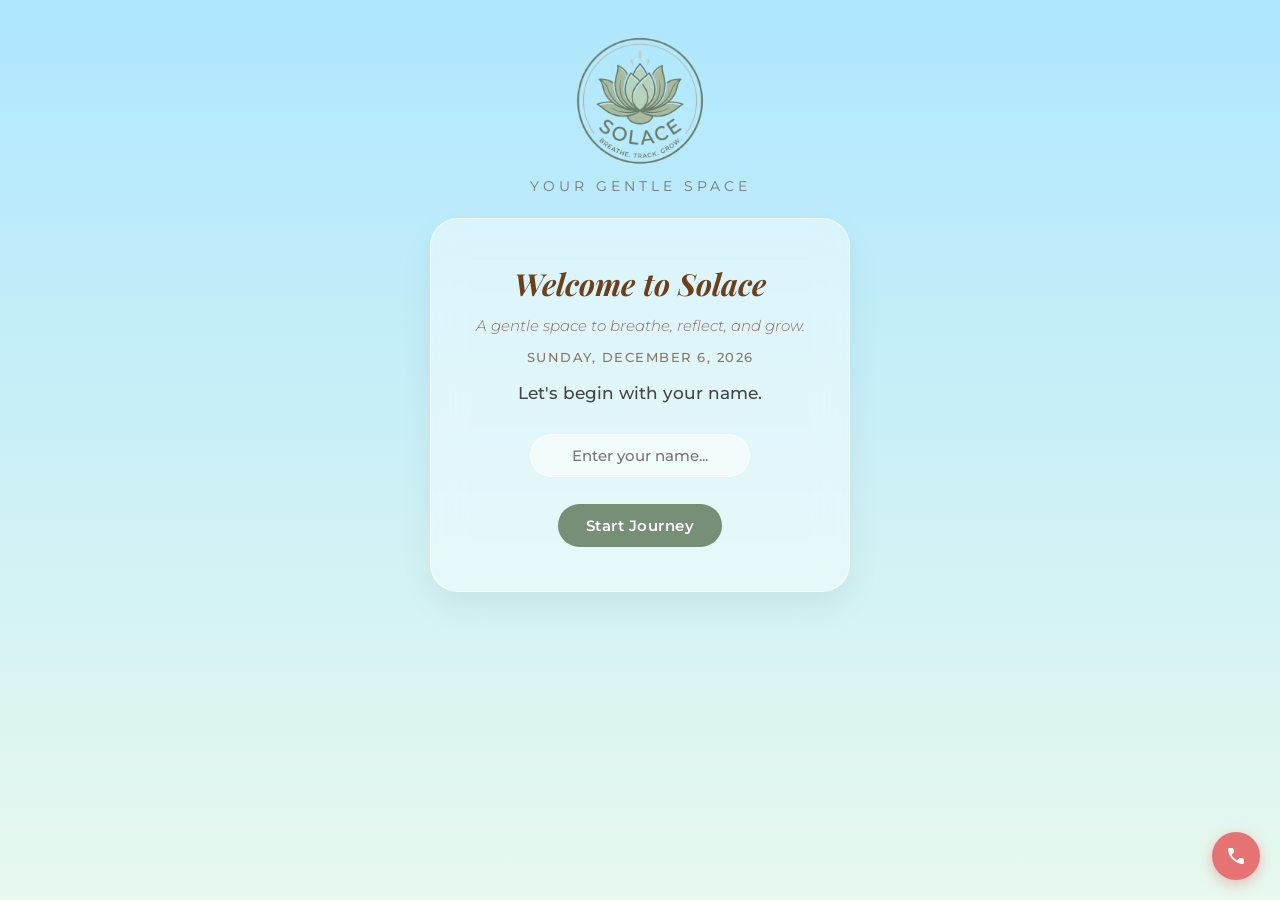
==== commit dea17cd0: "Add files via upload" ====
--- a/index.html
+++ b/index.html
@@ -1,50 +1,80 @@
-<!DOCTYPE html>
-<html lang="en">
-<head>
-    <link rel="stylesheet" href="https://fonts.googleapis.com/css2?family=Material+Symbols+Outlined:opsz,wght,FILL,GRAD@24,400,0,0" />
-    <meta charset="UTF-8">
-    <meta name="viewport" content="width=device-width, initial-scale=1.0">
-    <title>Mood Tracker</title>
-    <link rel="stylesheet" href="style.css">
-
-</head>
-<body>
-    <img src="logo.png" alt="Solace Logo" class="logo">
-    <p class="tagline"> YOUR GENTLE SPACE</p>
-    <div class="glass-card">
-        <h2>Welcome to Solace</h2>
-        <p class="description"> A gentle space to breathe, reflect, and grow.</p>
-        <br>
-        <p id="current-date" class="date-display"></p>
-        <p class="question">Let's begin with your name.</p>
-
-<input type="text" id="user-name-input" placeholder="Enter your name...">
-<br>
-<br>
-<button onclick="startJourney()" class="start-btn">Start Journey</button>
-
-        </div>
-       <script>
-    function startJourney() {
-        // 1. Get the name from the input box
-        const nameInput = document.getElementById('user-name-input');
-        const name = nameInput.value.trim();
-
-        // 2. Check if the name is empty
-        if (name === "") {
-            alert("Please enter your name to begin your journey.");
-            return; // Stops the function if no name is entered
-        }
-
-        // 3. Save the name to Local Storage
-        localStorage.setItem('user_name', name);
-
-        // 4. Redirect to the Dashboard
-        window.location.href = 'dashboard.html';
-    }
-</script>
-<a href="support.html" class="floating-help-circle" title="Get Support">
-    <span class="material-symbols-outlined">call</span>
-</a>
-    </body>
-</html>+<!DOCTYPE html>
+<html lang="en">
+<head>
+  <meta charset="UTF-8">
+  <meta name="viewport" content="width=device-width, initial-scale=1.0, viewport-fit=cover">
+  <title>Solace | Your Gentle Space</title>
+  <link rel="stylesheet" href="https://fonts.googleapis.com/css2?family=Material+Symbols+Outlined:opsz,wght,FILL,GRAD@24,400,1,0" />
+  <link rel="stylesheet" href="style.css">
+</head>
+<body class="landing-body">
+
+  <img src="logo.png" alt="Solace Logo" class="logo">
+  <p class="tagline">Your Gentle Space</p>
+
+  <div class="glass-card">
+    <h2>Welcome to Solace</h2>
+    <p class="description">A gentle space to breathe, reflect, and grow.</p>
+    <p id="current-date" class="date-display"></p>
+    <p class="question">Let's begin with your name.</p>
+    <br>
+    <input type="text" id="user-name-input" placeholder="Enter your name...">
+    <br><br>
+    <button class="start-btn" onclick="startJourney()">Start Journey</button>
+  </div>
+
+  <a href="support.html" class="floating-help-circle" title="Get Support">
+    <span class="material-symbols-outlined">call</span>
+  </a>
+
+  <script>
+    // Show current date
+    (function() {
+      const el = document.getElementById('current-date');
+      if (el) {
+        el.innerText = new Date().toLocaleDateString('en-PH', {
+          weekday: 'long', year: 'numeric', month: 'long', day: 'numeric'
+        });
+      }
+    })();
+
+    function startJourney() {
+      const name = document.getElementById('user-name-input').value.trim();
+      if (!name) {
+        alert("Please enter your name to begin your journey.");
+        return;
+      }
+      localStorage.setItem('user_name', name);
+      window.location.href = 'dashboard.html';
+    }
+
+    // Allow Enter key to submit
+    document.getElementById('user-name-input').addEventListener('keydown', function(e) {
+      if (e.key === 'Enter') startJourney();
+    });
+  </script>
+ <script>
+  function makeBubble() {
+    const b = document.createElement('div');
+    b.className = 'bubble';
+    const size = Math.random() * 60 + 15;
+    const duration = Math.random() * 12 + 8;
+    const colorDur = Math.random() * 8 + 6;
+    const startLeft = Math.random() * 100;
+
+    b.style.width = size + 'px';
+    b.style.height = size + 'px';
+    b.style.left = startLeft + '%';
+    b.style.bottom = '-' + size + 'px';
+    b.style.animationDuration = duration + 's, ' + colorDur + 's';
+    b.style.animationDelay = (Math.random() * 3) + 's, 0s';
+
+    document.body.appendChild(b);
+    setTimeout(() => b.remove(), (duration + 4) * 1000);
+  }
+
+  for (let i = 0; i < 15; i++) setTimeout(makeBubble, i * 400);
+  setInterval(makeBubble, 1200);
+</script>
+</body>
+</html>
--- a/style.css
+++ b/style.css
@@ -1,1819 +1,1497 @@
-/* =========================================
-   1. LANDING PAGE & GLOBAL STYLES
-   ========================================= */
-/* At the very top of your CSS file, paste this to import a nice font */
-@import url('https://fonts.googleapis.com/css2?family=Montserrat:wght@300&display=swap');
-
-.tagline {
-    color: #6b401b;
-    font-family: 'Merge One', sans-serif; /* The new font style */
-    font-size: 1.1rem;      /* Adjust size */
-    letter-spacing: 3px;    /* Adds space between letters for a 'Zen' look */
-    color: #555;            /* Soft charcoal color */
-    text-align: center;
-    margin-top: 10px;       /* Space below the logo */
-    font-weight: 300;       /* Makes the font look thin and elegant */
-}
-/* Removes default browser spacing */
-* {
-    margin: 0;
-    padding: 0;
-    box-sizing: border-box;
-}
-
-body {
-    width: 100%;
-    height: 100vh;
-    
-    /* The Background Gradient */
-    background: linear-gradient(180deg, #AEE7FF 0%, #E8F9EE 100%);
-    background-attachment: fixed;
-
-    /* Centering Logic */
-    display: flex;
-    flex-direction: column; /* Allows items to stack vertically */
-    align-items: center;    /* Centers horizontally */
-    justify-content: flex-start; /* Pushes content to the TOP */
-    
-  /* Adjust this to control exactly how far from the very top you start */
-    padding-top: 20px; 
-    margin: 0;
-}
-
-/* Logo Styling */
-.logo {
-    width: 280px; /* Increased from 180px to make it bigger */
-    height: auto; /* Keeps the proportions correct so it doesn't look stretched */
-    
-    /* Optional: This helps keep the image crisp as it scales */
-    image-rendering: auto; 
-}
-/* The Glassmorphism Card */
-.glass-card {
-    width: 90%;
-    max-width: 400px; /* Limits the width on laptops/desktops */
-    margin-top: 30px; /* Space between the logo and the card */
-    padding: 40px;
-    
-    /* The Glass Effect */
-    background: rgba(255, 255, 255, 0.45); /* Semi-transparent white */
-    backdrop-filter: blur(15px); /* This creates the "frosted" look */
-    -webkit-backdrop-filter: blur(15px); /* Support for Safari */
-    
-    /* Styling the edges */
-    border-radius: 30px;
-    border: 1px solid rgba(255, 255, 255, 0.5);
-    
-    /* Soft shadow to give it depth */
-    box-shadow: 0 15px 35px rgba(0, 0, 0, 0.05);
-    
-    text-align: center;
-    color: #444; /* Charcoal grey for clear reading */
-}
-
-/* Styling the text inside the card */
-.glass-card h2 {
-    color: #6b401b;
-  font-family: Georgia,sans-serif; font-style: italic; /* If you linked Google Fonts */
-    font-weight: 600; /* Medium thickness */
-    letter-spacing: 1px;
-    font-size: 1.8rem;
-    margin-bottom: 12px;
-    text-align: center;
-}
-.description {
-    /* Font Style: Clean and airy */
-    font-family: 'Segoe UI', Tahoma, sans-serif;
-    font-weight: 300; /* Makes the font thinner/lighter */
-    font-style: italic; /* Gives it that "gentle" feel */
-    
-    /* Color: A softer version of your brown or a muted grey */
-    color: #8d6e63; 
-    
-    /* Size & Spacing */
-    font-size: 1rem;
-    line-height: 1.6; /* Adds space between lines if it wraps */
-    letter-spacing: 0.5px;
-    
-    margin-top: 10px;
-    text-align: center;
-}
-.question {
-    /* Style: Clean and modern */
-    font-family: 'Quicksand', sans-serif;
-    font-weight: 500;
-    
-    /* Color: A solid charcoal or a deep brown to make it clear */
-    color: #444444; 
-    
-    /* Size: Slightly larger than the description but smaller than the heading */
-    font-size: 1.2rem;
-    
-    /* Spacing: Give it some breathing room from the text above */
-    margin-top: 25px;
-    margin-bottom: 15px;
-    text-align: center;
-    
-    /* Optional: A very subtle fade-in effect */
-    opacity: 0.9;
-}
-
-.glass-card p {
-    font-weight: 300;
-    opacity: 0.8;
-}
-.date-display {
-    font-family: 'Quicksand', sans-serif;
-    font-size: 0.9rem;
-    color: #6b401b; /* Matching your theme color */
-    opacity: 0.7;
-    margin-bottom: 10px;
-    text-transform: uppercase;
-    letter-spacing: 1px;
-    font-weight: 500;
-}
-/* Style for the Name Input */
-#user-name-input {
-    background: rgba(255, 255, 255, 0.5); /* Semi-transparent */
-    border: 1px solid rgba(255, 255, 255, 0.7);
-    border-radius: 20px;
-    padding: 10px 15px;
-    font-family: 'Montserrat', sans-serif;
-    font-weight: bold;
-    color: #556B2F;
-    outline: none;
-    width: 200px;
-    text-align: center;
-    margin-bottom: 10px; /* Spacing between input and button */
-}
-
-/* Style for the Start Journey Button */
-.start-btn {
-    background-color: #778E77; /* Your Sage Green */
-    color: white;
-    border: none;
-    padding: 10px 20px;
-    border-radius: 25px;
-    cursor: pointer;
-    font-family: 'Montserrat', sans-serif;
-    font-weight: bold;
-    transition: background 0.3s ease;
-}
-
-.start-btn:hover {
-    background-color: #556B2F; /* Darker green on hover */
-}
-
-.arrow {
-    margin-left: 10px;
-    font-size: 1.2rem;
-}
-
-/* =========================================
-   2. DASHBOARD PAGE STYLES
-   ========================================= */
-body {
-    width: 100%;
-    min-height: 100vh;
-    background: linear-gradient(180deg, #AEE7FF 0%, #E8F9EE 100%);
-    background-attachment: fixed;
-
-    display: flex;
-    flex-direction: column;
-    align-items: center;
-    justify-content: flex-start;
-    padding-top: 60px;
-    margin: 0;
-}
-/* Unified Global Body Style */
-body.dashboard-body {
-    width: 100%;
-    min-height: 100vh;
-    background: linear-gradient(180deg, #AEE7FF 0%, #E8F9EE 100%);
-    background-attachment: fixed;
-    display: flex;
-    flex-direction: column;
-    align-items: center;
-    justify-content: flex-start;
-    padding-top: max(40px, env(safe-area-inset-top) + 20px);
-    margin: 0;
-}
-
-.logo-dashboard {
-    margin-top: 0; /* Remove any negative margin */
-    display: block;
-}
-#welcome-msg {
-    font-family: 'Georgia', serif;
-    color: #4a5a4a;
-    font-weight: bold;
-    font-style: italic;
-    
-    /* Force everything onto one line */
-    display: flex;
-    justify-content: center; /* Keeps it centered */
-    white-space: nowrap;     /* Forbids the text from wrapping to a 2nd line */
-    gap: 8px;                /* Keeps a nice gap between greeting and name */
-
-    /* Adjust size to make sure it doesn't spill out of the glass card */
-    font-size: 1.5rem; 
-    margin: 15px 0;
-}
-
-/* Styling the Date at the top of the card */
-.date-text {
-    font-family: 'Merge One', sans-serif;
-    font-size: 0.8rem;
-    color: #6b401b; /* Matches your brown accent */
-    text-transform: uppercase;
-    letter-spacing: 2px;
-    margin-bottom: 10px;
-    display: block; /* Ensures it takes its own line */
-}
-
-/* Styling for the EXIT button as a White Pill */
-.back-link {
-    display: inline-flex;
-    align-items: center;
-    text-decoration: none;
-    font-family: 'Montserrat', sans-serif;
-    font-size: 0.75rem;
-    font-weight: 700;
-    color: #2F3E2F;           /* Charcoal Forest text for contrast */
-    background-color: #FFFFFF; /* The White Pill background */
-    
-    /* This creates the 'Pill' shape */
-    padding: 8px 20px;
-    border-radius: 50px;      
-    
-    letter-spacing: 1.5px;
-    text-transform: uppercase;
-    transition: all 0.3s ease;
-    box-shadow: 0 4px 15px rgba(0, 0, 0, 0.05); /* Soft shadow */
-    
-    margin-top: 15px;
-}
-
-/* Hover effect */
-.back-link:hover {
-    background-color: #F8F9F8; /* Very light sage/grey on hover */
-    transform: translateY(-2px); /* Subtle lift */
-    box-shadow: 0 6px 20px rgba(0, 0, 0, 0.08);
-    color: #4A5D4A;
-}
-
-/* Optional: nudge the arrow slightly on hover */
-.back-link:hover {
-    transform: translateX(-3px);
-}
-.description {
-    font-family: 'Bellefair', serif; /* Matching your font */
-    font-size: 1.1rem;
-    line-height: 1.6;
-    text-align: center;
-    
-    /* The Fixes */
-    width: 90%;           /* Keeps it from touching the very edge */
-    max-width: 600px;     /* Prevents it from getting too wide on desktop */
-    margin: 0 auto;       /* Centers the container */
-    overflow-wrap: break-word; /* Forces long words to break if needed */
-    white-space: normal;  /* Ensures text wraps to the next line */
-}
-
-.greeting-text {
-    font-size: 2rem;
-    text-align: center;
-    margin: 10px 0;
-    padding: 0 15px;      /* Prevents name from hitting edges */
-}
-.dashboard-body .glass-card {
-    width: 95%;          
-    max-width: 1200px;   
-    padding: 40px 20px;
-}
-/* The container for the text and button */
-.affirmation-container {
-    display: flex;
-    flex-direction: column;
-    align-items: center;
-    justify-content: center;
-    text-align: center;
-    padding: 20px;
-    margin-top: 20px;
-}
-
-/* Update the container to lock into the corner */
-.affirmation-container {
-    display: flex !important;
-    flex-direction: column !important;
-    align-items: center !important;    /* Forces horizontal centering */
-    justify-content: center !important; /* Forces vertical centering */
-    width: 100% !important;            /* Ensures it spans the whole card */
-    text-align: center !important;     /* Fallback for text alignment */
-    margin-bottom: 30px;               /* Space before 'A quick check-in' */
-}
-    
-    /* 1. We're using negative margin to pull it UP past the card padding */
-    margin-top: 20px !important;  
-    margin-left: 5px !important;  /* Slight left alignment */
-    margin-bottom: 10px;
-    
-    padding: 0;               /* Removes container padding for tightness */
-}
-
-/* Update the text: Smaller Font, NO QUICKSAND */
-
-.affirmation-container p {
-    /* Montserrat is a much cleaner, less rounded alternative */
-    font-family: 'Bellefair', serif !important; 
-    color: #556B2F;          /* Your Sage Green */
-    /* Center the text within the paragraph tag */
-    text-align: center;
-    
-    /* 2. Smaller and lighter for a sophisticated look */
-    font-size: 0.85rem !important;  
-    font-weight: 500;        /* Use 500 instead of 700 for a thinner look */
-    
-    /* 3. Snaps the text to the very edge of its container */
-    margin-top: 0 !important;   
-    margin-bottom: 5px;      /* Small space below for the icon */
-    margin-left: 0 !important;
-    
-    line-height: 1.3;
-}
-
-/* The Refresh Icon - Forced Light Color */
-.refresh-icon-btn {
-    background-color: #DCE6DC !important; /* Forced Light Sage */
-    color: #2F3E2F !important;
-    
-    width: 35px; /* Slightly smaller to match the small font */
-    height: 35px;
-    border-radius: 50%;
-    border: none;
-    cursor: pointer;
-    
-    display: flex;
-    align-items: center;
-    justify-content: center;
-    transition: all 0.3s ease;
-}
-
-.refresh-icon-btn:hover {
-    background-color: #C2D1C2 !important;
-    transform: rotate(45deg);
-}
-/* This is the master box */
-.affirmation-container {
-    position: absolute;
-    top: 15px;
-    left: 20px;
-    display: flex;
-    flex-direction: column;
-    align-items: flex-start;
-    z-index: 10;
-
-}
-
-/* 2. Styling the Quote */
-#affirmation-quote {
-    font-family: 'Montserrat', sans-serif !important;
-    font-size: 0.85rem !important;
-    color: #2F3E2F;
-    font-weight: 500;
-    
-    /* Make the font italic and ensure it doesn't wrap to a second line */
-    font-style: italic;
-    white-space: nowrap; 
-    
-    margin: 0 !important;
-}
-
-.affirmation-container {
-    position: absolute;
-    top: 15px;
-    left: 20px;
-    display: flex;
-    flex-direction: column;
-    align-items: flex-start;
-}
-
-.affirmation-label {
-    /* 1. Visibility: Make it larger and bold */
-    font-family: 'Montserrat', sans-serif !important;
-    font-size: 1.0rem !important; /* Increased from 0.7rem */
-    font-weight: 800 !important;   /* Extra bold for high visibility */
-    color: #4A5D4A !important;     /* A slightly darker sage for contrast */
-    
-    /* 2. Style: Premium spacing */
-    letter-spacing: 3px !important; 
-    text-transform: uppercase;
-    
-    /* 3. Centering: Ensure it sits in the middle */
-    display: block;
-    text-align: center;
-    margin-bottom: 12px;
-    width: 100%;
-}
-
-#affirmation-quote {
-    font-family: 'Montserrat', sans-serif !important;
-    font-size: 1.0rem !important;
-    color: #2F3E2F;
-    font-style: italic;
-    font-weight: 600;
-    margin: 0 !important;
-    white-space: nowrap; /* Prevents the quote from jumping to a second line */
-}
-
-
-/* 4. The Cute Image */
-.cute-quote-image {
-    width: 18px;       /* Keep it small and delicate */
-    height: 18px;
-    opacity: 0.7; 
-    display: inline-block;     
-}
-
-/* This is the key to the single-line look */
-.affirmation-row {
-    display: flex;
-    flex-direction: row; 
-    align-items: center;  /* Vertically centers the text and button */
-    gap: 8px;            /* Tight spacing between items */
-    margin-top: 2px;
-}
-/* Replace .go-back-outside with this */
-
-.back-link:hover {
-    opacity: 1;
-    color: #2F3E2F;          /* Charcoal on hover */
-    transform: translateY(-2px); /* Subtle lift instead of a side-nudge */
-}
-.check-in-section {
-    width: 100%;
-    margin-top: 40px;
-    text-align: left;
-}
-.page-wrapper {
-    display: flex;
-    justify-content: center;
-    padding-top: 50px;
-}
-.back-link {
-    display: block;
-    width: fit-content;
-    margin: 16px auto 24px auto;  /* Less top margin on mobile */
-    
-    font-family: 'Montserrat', sans-serif;
-    font-size: 0.9rem;
-    color: #778E77;
-    text-decoration: none;
-    opacity: 0.7;
-    transition: all 0.3s ease;
-    
-    /* Ensure it's never clipped */
-    position: relative;
-    z-index: 10;
-    padding-top: 8px;
-}
-
-/* Add this for mobile */
-@media (max-width: 768px) {
-    .back-link {
-        margin: 60px auto 20px auto;
-        font-size: 0.85rem;
-        padding: 8px 20px;
-        background: rgba(255,255,255,0.4);
-        border-radius: 20px;
-        backdrop-filter: blur(4px);
-    }
-}
-.check-in-header {
-    display: flex;
-    justify-content: space-between;
-    align-items: flex-end;
-    margin-bottom: 20px;
-}
-
-.check-in-titles h3 {
-    font-family: 'Playfair Display', serif; /* Or your chosen heading font */
-    font-size: 1.5rem;
-    color: #2F3E2F; /* Charcoal */
-    margin: 0;
-}
-
-.check-in-titles p {
-    font-family: 'Playfair Display', serif; /* Matching your header font */
-    font-style: italic;
-    font-size: 0.95rem;
-    color: #7A8B7A;
-    opacity: 0.8;
-    margin-top: 2px;
-
-}
-
-.full-mood-link {
-    font-family: 'Montserrat', sans-serif;
-    font-size: 0.8rem;
-    color: #778E77; /* Sage green */
-    text-decoration: none;
-    text-transform: uppercase;
-    letter-spacing: 1px;
-    position: relative;
-    transition: all 0.3s ease;
-    padding-bottom: 2px;
-}
-
-.full-mood-link::after {
-    content: '';
-    position: absolute;
-    width: 0;
-    height: 1px;
-    bottom: 0;
-    left: 0;
-    background-color: #5F735F;
-    transition: width 0.3s ease;
-}
-
-.full-mood-link:hover {
-    color: #2F3E2F; /* Darkens on hover */
-    opacity: 1;
-}
-
-.full-mood-link:hover::after {
-    width: 100%;
-}
-
-.mood-options {
-    display: flex;
-    gap: 22px; /* Increased space as requested */
-    justify-content: center;
-    margin-top: 25px;
-}
-
-.mood-btn {
-    width: 65px; 
-    height: 65px;
-    flex: none;
-    border-radius: 50%;
-    cursor: pointer;
-    
-    /* 1. The Glass Base: Semi-transparent with a slight top-down gradient */
-    background: linear-gradient(135deg, rgba(255, 255, 255, 0.3) 0%, rgba(255, 255, 255, 0.1) 100%);
-    backdrop-filter: blur(12px);
-    border: 1px solid rgba(255, 255, 255, 0.5);
-
-    /* 2. Layered Shadows for 3D Depth */
-    box-shadow: 
-        /* External Glow (The soft aura around the marble) */
-        0 10px 20px rgba(0, 0, 0, 0.1),
-        0 0 15px rgba(255, 255, 255, 0.5),
-        /* Internal Specular Highlight (The white glint at the top) */
-        inset 0 8px 10px rgba(255, 255, 255, 0.8),
-        /* Internal Bottom Shadow (Creates thickness/depth) */
-        inset 0 -8px 12px rgba(0, 0, 0, 0.1),
-        /* Internal Side Glows */
-        inset 4px 0 8px rgba(255, 255, 255, 0.2),
-        inset -4px 0 8px rgba(255, 255, 255, 0.2);
-
-    display: flex;
-    justify-content: center;
-    align-items: center;
-    position: relative;
-    transition: all 0.5s cubic-bezier(0.175, 0.885, 0.32, 1.275);
-}
-
-.mood-emoji {
-    font-size: 2.2rem; 
-    /* This makes the emoji look like it's INSIDE the sphere */
-    filter: drop-shadow(0 5px 8px rgba(0, 0, 0, 0.2));
-    z-index: 2;
-    transition: transform 0.4s ease;
-}
-
-/* 3. The "Light Reflection" Overlay (Adds that extra 3D shine) */
-.mood-btn::after {
-    content: '';
-    position: absolute;
-    top: 5px;
-    left: 12px;
-    width: 30%;
-    height: 20%;
-    background: rgba(255, 255, 255, 0.6);
-    filter: blur(3px);
-    border-radius: 50%;
-    transform: rotate(-15deg);
-    pointer-events: none;
-}
-
-/* Hover "Super 3D" Effect */
-.mood-btn:hover {
-    transform: translateY(-12px) rotate(5deg);
-    background: rgba(255, 255, 255, 0.4);
-    box-shadow: 
-        0 20px 40px rgba(0, 0, 0, 0.15),
-        0 0 30px rgba(255, 255, 255, 0.8),
-        inset 0 10px 15px rgba(255, 255, 255, 0.9);
-}
-
-.mood-btn:hover .mood-emoji {
-    transform: scale(1.2) rotate(-5deg);
-}
-/* This class only changes the internal spacing for the mood screen */
-.mood-page-adjustment {
-    padding: 60px 50px; /* More breathing room */
-    max-width: 650px;   /* Slightly narrower than dashboard for focus */
-    text-align: center; /* Ensures everything stays centered */
-}
-
-/* Specific styling for the mood page title */
-.mood-title {
-    font-family: 'Playfair Display', serif;
-    font-size: 2.4rem;
-    color: #2F3E2F;
-    margin: 0;
-}
-
-.mood-title i {
-    color: #778E77; /* The sage green italic 'mood' */
-    font-style: italic;
-}
-
-/* =========================================
-   3. PROGRESS & STATS PAGE STYLES
-   ========================================= */
-/* 1. Reset the body to match the dashboard background */
-body {
-    display: flex;
-    flex-direction: column;
-    align-items: center;
-    justify-content: center;
-    min-height: 100vh;
-    margin: 0;
-    /* This is your ethereal blue/green gradient from the dashboard */
-    background: linear-gradient(135deg, #E0F2F1 0%, #B2DFDB 100%); 
-    font-family: 'Montserrat', sans-serif;
-}
-
-/* 2. The Glass Card - EXACTLY like the dashboard */
-.glass-card {
-    background: rgba(255, 255, 255, 0.45);
-    backdrop-filter: blur(15px);
-    -webkit-backdrop-filter: blur(15px);
-    border-radius: 40px;
-    border: 1px solid rgba(255, 255, 255, 0.5);
-    padding: 60px 50px; /* High padding for that spacious look */
-    width: 90%;
-    max-width: 800px;
-    box-shadow: 0 20px 40px rgba(0, 0, 0, 0.05);
-    text-align: center;
-}
-
-/* 3. Typography Styles */
-.mood-title {
-    font-family: 'Playfair Display', serif;
-    font-size: 2.2rem;
-    color: #2F3E2F;
-    margin: 0;
-}
-
-.mood-title i {
-    color: #778E77; /* Sage accent for "mood" */
-}
-
-.mood-subtitle {
-    color: #778E77;
-    font-size: 0.9rem;
-    margin-top: 10px;
-    margin-bottom: 30px;
-}
-
-/* 4. The Reflection Box (Textarea) */
-.reflection-box {
-    text-align: left;
-    margin-top: 30px;
-}
-
-.reflection-box label {
-    display: block;
-    font-size: 0.75rem;
-    letter-spacing: 1.5px;
-    color: #5F735F;
-    font-weight: 600;
-    margin-bottom: 10px;
-}
-
-.reflection-box textarea {
-    width: 100%;
-    height: 100px;
-    border-radius: 20px;
-    border: 1px solid rgba(138, 163, 138, 0.2);
-    background: rgba(255, 255, 255, 0.4);
-    padding: 15px;
-    outline: none;
-    font-family: inherit;
-}
-
-/* 5. The Save Button */
-.save-btn {
-    width: 100%;
-    margin-top: 25px;
-    padding: 18px;
-    border-radius: 20px;
-    border: none;
-    background: #D1D8D1; /* Sage grey from your screenshot */
-    color: #5F735F;
-    font-weight: 600;
-    cursor: pointer;
-    transition: 0.3s;
-}
-
-.save-btn:hover {
-    background: #c5ccc5;
-    transform: translateY(-2px);
-}
-
-/* 6. The Back Link Journal */
-/* Styling for the Back to Dashboard Link */
-.back-link-journal {
-    display: inline-flex;
-    align-items: center;
-    text-decoration: none; /* Removes the default purple underline */
-    
-    /* Typography */
-    font-family: 'Montserrat', sans-serif;
-    font-size: 0.75rem;
-    font-weight: 700;
-    color: #4A5D4A;          /* Sage Green to match your theme */
-    letter-spacing: 1.5px;
-    text-transform: uppercase;
-
-    /* The "Pill" Shape */
-    background: rgba(255, 255, 255, 0.5); 
-    backdrop-filter: blur(8px);
-    padding: 8px 18px;
-    border-radius: 50px;
-    border: 1px solid rgba(255, 255, 255, 0.3);
-    
-    /* Space above the "Write your thoughts" header */
-    margin-bottom: 20px;
-    transition: all 0.3s ease;
-}
-
-/* Specifically styling the arrow symbol */
-.back-arrow {
-    margin-right: 8px;
-    display: inline-block;
-    font-size: 1rem;
-    transition: transform 0.3s ease;
-}
-
-/* Hover Effect */
-.back-link-journal:hover {
-    background: #FFFFFF;
-    color: #2F3E2F;          /* Darker charcoal for contrast */
-    transform: translateX(-3px); /* Subtle nudge to the left */
-}
-/* Layout for the emoticons row */
-.mood-options {
-    display: flex;
-    justify-content: center;
-    gap: 15px; /* Adjust this to make them closer or further */
-    margin: 15px 0;
-    flex-wrap: wrap; /* Wraps them if the screen is small */
-}
-
-.mood-item {
-    display: flex;
-    flex-direction: column;
-    align-items: center;
-    gap: 8px;
-}
-
-.mood-item span {
-    font-size: 0.75rem;
-    color: #778E77;
-    font-family: 'Montserrat', sans-serif;
-    font-weight: 500;
-}
-
-/* THE 3D CRYSTAL BUBBLE */
-.mood-btn {
-    width: 55px; 
-    height: 55px;
-    border-radius: 50%;
-    border: 1px solid rgba(255, 255, 255, 0.5);
-    background: linear-gradient(135deg, rgba(255, 255, 255, 0.4), rgba(255, 255, 255, 0.1));
-    backdrop-filter: blur(10px);
-    cursor: pointer;
-    display: flex;
-    justify-content: center;
-    align-items: center;
-    font-size: 1.8rem; /* Keeps emoticons big */
-    transition: all 0.4s cubic-bezier(0.175, 0.885, 0.32, 1.275);
-    
-    /* 3D Depth Shadows */
-    box-shadow: 
-        inset 0 5px 8px rgba(255, 255, 255, 0.8),
-        inset 0 -5px 10px rgba(0, 0, 0, 0.05),
-        0 8px 15px rgba(0, 0, 0, 0.05);
-}
-
-/* Hover Effect */
-.mood-btn:hover {
-    transform: translateY(-8px) scale(1.1);
-    background: rgba(255, 255, 255, 0.5);
-    box-shadow: 0 15px 25px rgba(0, 0, 0, 0.08);
-}
-/* Grid Container */
-/* Mobile View (Default) */
-.dashboard-grid {
-    display: grid;
-    grid-template-columns: 1fr; /* Single column for easy tapping */
-    gap: 15px; /* Slightly smaller gap for small screens */
-    margin-top: 20px;
-}
-
-/* Tablet & Desktop View (Screens wider than 480px) */
-@media (min-width: 480px) {
-    .dashboard-grid {
-        grid-template-columns: repeat(2, 1fr);
-        gap: 20px;
-        margin-top: 30px;
-    }
-}
-.stat-card {
-    background: rgba(255, 255, 255, 0.6);
-    backdrop-filter: blur(10px);
-    border-radius: 22px; 
-    padding: 20px 15px; /* Enough room for the icon and text */
-    display: flex;
-    align-items: center;
-    text-decoration: none;
-    transition: all 0.3s ease;
-    border: 1px solid rgba(255, 255, 255, 0.3);
-    position: relative;
-
-    /* THE FIX: Use percentage so they fill the space but stay side-by-side */
-    width: 75% !important;  /* Takes up almost half the screen width */
-    min-width: 150px;       /* Prevents them from getting "microscopic" */
-    margin: 0 !important;   /* Let the grid gap handle the spacing */
-    box-sizing: border-box;
-}
-
-.stat-card:hover {
-    transform: translateY(-5px);
-    background: rgba(255, 255, 255, 0.8);
-    box-shadow: 0 10px 20px rgba(0, 0, 0, 0.03);
-}
-
-/* Icons within the cards */
-.card-icon {
-    width: 45px;
-    height: 45px;
-    border-radius: 12px;
-    display: flex;
-    justify-content: center;
-    align-items: center;
-    font-size: 1.2rem;
-    margin-right: 20px;
-}
-
-/* Icon Background Colors from Screenshot */
-.icon-yellow { background-color: #FEF9E7; }
-.icon-green { background-color: #E8F6F3; }
-.icon-grey { background-color: #F2F4F4; }
-.icon-white { background-color: #FFFFFF; }
-
-/* Text within cards */
-.card-content h3 {
-    font-family: 'Playfair Display', serif;
-    font-size: 1.2rem;
-    color: #2F3E2F;
-    margin: 0;
-}
-
-.card-content p {
-    font-family: 'Montserrat', sans-serif;
-    font-size: 0.8rem;
-    color: #778E77;
-    margin: 5px 0 0 0;
-}
-
-.arrow {
-    position: absolute;
-    right: 25px;
-    color: #BDC3C7;
-    font-size: 1.2rem;
-}
-
-/* Footer Counter Styling */
-.dashboard-footer {
-    display: flex;
-    justify-content: space-between;
-    align-items: center;
-    margin-top: 40px;
-    padding: 0 10px;
-}
-
-.dashboard-footer p {
-    font-family: 'Montserrat', sans-serif;
-    font-size: 0.75rem;
-    color: #778E77;
-}
-
-.reset-link {
-    background: none;
-    border: none;
-    font-family: 'Montserrat', sans-serif;
-    font-size: 0.75rem;
-    color: #778E77;
-    cursor: pointer;
-    font-weight: 600;
-}
-.progress-list {
-    margin-top: 20px;
-    display: flex;
-    flex-direction: column;
-    gap: 10px;
-}
-
-.progress-item {
-    background: rgba(255, 255, 255, 0.4);
-    padding: 15px 20px;
-    border-radius: 15px;
-    display: flex;
-    justify-content: space-between;
-    align-items: center;
-    border: 1px solid rgba(255, 255, 255, 0.5);
-}
-
-.progress-date {
-    font-size: 0.75rem;
-    color: #778E77;
-}
-
-.progress-mood {
-    font-size: 0.85rem;
-    color: #2F3E2F;
-}
-.mood-btn.selected {
-    border: 2px solid #8AA38A !important; /* Your sage green */
-    background: rgba(138, 163, 138, 0.2) !important;
-    transform: scale(1.1);
-}
-.progress-page-container {
-    max-width: 900px;
-    margin: 0 auto;
-    padding: 40px 20px;
-    display: flex;
-    flex-direction: column;
-}
-
-/* Updated Header Container Your Weekly Mood */
-/* Update this section in your CSS */
-.progress-header {
-    width: 100%;
-    display: block; 
-    margin-top: 200px; /* Adjusted slightly lower as you requested previously */
-    text-align: center; /* This ensures the text inside is centered */
-}
-
-.progress-header h1 {
-    font-family: 'Playfair Display', serif;
-    font-size: 2.5rem;
-    color: #333;
-    margin-top: 10px; 
-    margin-bottom: 0;
-    display: inline-block; /* Helps maintain the spacing around the text itself */
-}
-
-.progress-header span {
-    font-style: italic;
-    color: #8AA38A; /* Your Sage Green */
-}
-
-.stats-grid {
-    display: grid;
-    grid-template-columns: repeat(4, 1fr); /* Ensure 4 columns for the 1:3 ratio */
-    gap: 20px;
-    margin-top: 0; /* Remove any negative margins that might overlap the header */
-    align-items: start; /* - Prevents cards from stretching too tall */
-}
-
-/* Base Card Styling */
-.stat-mini-card {
-    background: rgba(255, 255, 255, 0.7);
-    padding: 20px;
-    border-radius: 20px;
-    box-shadow: 0 4px 15px rgba(0,0,0,0.02);
-    text-align: left;
-    display: flex;
-    flex-direction: column;
-    justify-content: center;
-}
-
-/* THE KEY FIX: Stretch the breakdown card across 3 columns */
-.breakdown-mini-card {
-    grid-column: span 3; 
-    padding: 25px !important;
-    background: white; /* Making it pop like your screenshot */
-}
-
-/* The Mini Card Container */
-.stat-mini-card {
-    background: rgba(255, 255, 255, 0.5); /* Soft glass effect */
-    backdrop-filter: blur(10px);
-    -webkit-backdrop-filter: blur(10px);
-    border-radius: 25px;
-    padding: 25px;
-    border: 1px solid rgba(255, 255, 255, 0.4);
-    box-shadow: 0 10px 25px rgba(0, 0, 0, 0.03);
-    text-align: left; /* Aligned left to match your stats grid layout */
-    display: flex;
-    flex-direction: column;
-    justify-content: center;
-}
-
-/* The Label (Top Text) */
-.stat-mini-card label {
-    font-family: 'Montserrat', sans-serif;
-    font-size: 0.7rem;
-    font-weight: 700;
-    color: #8AA38A; /* Your signature Sage Green */
-    letter-spacing: 1.5px;
-    text-transform: uppercase;
-    margin-bottom: 8px;
-}
-
-/* The Large Number (Value) */
-.stat-value {
-    font-family: 'Montserrat', sans-serif;
-    font-size: 2.8rem;
-    font-weight: 800;
-    color: #2F3E2F; /* Charcoal Forest */
-    margin: 0;
-    line-height: 1;
-}
-
-/* The Subtext (Bottom Text) */
-.stat-subtext {
-    font-family: 'Montserrat', sans-serif;
-    font-size: 0.85rem;
-    color: #7A8B7A; /* Muted Sage */
-    font-style: italic;
-    margin-top: 10px;
-    opacity: 0.8;
-}
-
-/* Mood Breakdown List Styling */
-.breakdown-list-container {
-    display: flex;
-    flex-direction: column;
-    gap: 18px; /* Breathing room between rows */
-    width: 100%;
-}
-
-.breakdown-item {
-    width: 100%;
-}
-
-.breakdown-info {
-    display: flex;
-    justify-content: space-between;
-    align-items: center;
-    margin-bottom: 8px;
-}
-
-.breakdown-label {
-    display: flex;
-    align-items: center;
-    gap: 10px;
-    font-size: 0.9rem;
-    color: #333;
-    font-weight: 500;
-}
-
-.breakdown-stats {
-    font-size: 0.8rem;
-    color: #bbb; /* Subtle grey for the % */
-}
-.progress-page-container {
-    max-width: 900px;
-    margin:  auto;
-    padding: 40px 20px;
-    /* Force vertical stacking so the header appears first */
-    display: flex;
-    flex-direction: column;
-    gap: 30px; 
-}
-
-.progress-header {
-    width: 100%;
-    display: block; /* Ensure it occupies its own space */
-}
-
-.progress-header h1 {
-    font-family: 'Playfair Display', serif;
-    font-size: 2.5rem;
-    color: #333;
-    margin: 0; /* Remove default margins that might hide the text */
-}
-
-/* Horizontal Progress Bars */
-.progress-bar-bg {
-    width: 100%;
-    height: 8px;
-    background-color: #f8f9f7;
-    border-radius: 10px;
-}
-
-.progress-bar-fill {
-    height: 100%;
-    background-color: #8AA38A; /* Sage Green */
-    border-radius: 10px;
-    width: 0%; /* Initial state for JS animation */
-    transition: width 0.8s ease-out;
-}
-
-/* Weekly Bar Chart (Check-ins per day) */
-/* The main container for the chart */
-.chart-card {
-    background: rgba(255, 255, 255, 0.45); /* Semi-transparent white */
-    backdrop-filter: blur(15px);           /* Frosted glass effect */
-    -webkit-backdrop-filter: blur(15px);
-    border-radius: 30px;                   /* Smooth rounded corners */
-    padding: 30px;
-    margin-top: 25px;
-    border: 1px solid rgba(255, 255, 255, 0.5);
-    box-shadow: 0 15px 35px rgba(0, 0, 0, 0.05); /* Soft depth shadow */
-    text-align: center;
-}
-
-/* Header styling */
-.chart-card h3 {
-    font-family: 'Playfair Display', serif; /* Elegant heading font */
-    font-size: 1.4rem;
-    color: #2F3E2F;                         /* Charcoal forest color */
-    margin-bottom: 5px;
-}
-
-/* Subtitle styling */
-.chart-subtitle {
-    font-family: 'Montserrat', sans-serif;  /* Clean secondary font */
-    font-size: 0.85rem;
-    color: #7A8B7A;                         /* Muted sage green */
-    font-style: italic;                     /* Adds a "gentle" feel */
-    margin-bottom: 25px;
-    letter-spacing: 1px;
-}
-
-/* Container for the bars */
-.chart-bars {
-    display: flex !important; /* Force horizontal row */
-    flex-direction: row;
-    justify-content: space-around;
-    align-items: flex-end; 
-    height: 180px;          
-    padding-bottom: 5px;
-    border-bottom: 1px solid #eee;
-    width: 100%; /* Ensure it spans the card width */
-}
-
-.bar-wrapper {
-    display: flex;
-    flex-direction: column;
-    justify-content: flex-end;
-    align-items: center;
-    height: 100%; 
-    width: 40px;
-    flex-shrink: 0; /* Prevents columns from squishing */
-}
-
-.bar {
-    background-color: #8AA38A; 
-    width: 25px;
-    border-radius: 6px 6px 0 0;
-    transition: height 0.8s ease-out;
-    /* Ensure height isn't literally 0 if data exists */
-    min-height: 2px; 
-}
-
-.bar-wrapper span {
-    margin-top: 10px;
-    font-size: 0.75rem;
-    color: #888;
-}
-/* Updated Back Link */
-.back-link {
-    display: inline-block;    /* Changed from block to inline-block */
-    font-family: 'Montserrat', sans-serif;
-    font-size: 0.9rem;
-    color: #778E77;           
-    text-decoration: none;   
-    opacity: 0.7;
-    margin: 0;                /* CRITICAL: Remove the '40px auto' */
-    transition: all 0.3s ease;
-}
-/* The Back Button on the Progress Page BACK DASHBOARD */
-/* Styling for the DASHBOARD back button as a White Pill */
-
-.settled-back-btn {
-    display: inline-flex;
-    align-items: center;
-    text-decoration: none;
-    font-family: 'Montserrat', sans-serif;
-    font-size: 0.75rem;
-    font-weight: 700;
-    color: #2F3E2F;
-    background-color: #FFFFFF;
-    opacity: 0.5;
-
-    padding: 8px 20px;
-    border-radius: 50px;
-
-    letter-spacing: 1.5px;
-    text-transform: uppercase;
-    transition: all 0.3s ease;
-    box-shadow: 0 4px 15px rgba(0, 0, 0, 0.05);
-
-    margin-top: max(15px, env(safe-area-inset-top) + 10px);
-}
-
-/* Ensure the arrow inside behaves well */
-.back-arrow {
-    margin-right: 8px;
-    display: inline-block;
-}
-
-/* Hover effect */
-.settled-back-btn:hover {
-    background-color: #F8F9F8;
-    transform: translateY(-2px);
-    box-shadow: 0 6px 20px rgba(0, 0, 0, 0.08);
-}
-/* Ensure the wrapper is the reference point */
-.bar-wrapper {
-    position: relative;
-    display: flex;
-    flex-direction: column;
-    align-items: center;
-}
-
-/* The Tooltip Card */
-.mood-tooltip {
-    visibility: hidden;
-    opacity: 0;
-    position: absolute;
-    bottom: 100%; /* Sits above the bar */
-    left: 50%;
-    transform: translate(-50%, -10px); /* Centers it and adds 10px gap */
-    
-    background-color: #FFFFFF;
-    padding: 12px;
-    border-radius: 12px;
-    box-shadow: 0 8px 20px rgba(0,0,0,0.1);
-    width: 110px;
-    z-index: 10;
-    pointer-events: none; /* Prevents flickering */
-    transition: all 0.3s ease;
-    text-align: left;
-}
-
-/* Tooltip Text */
-.tooltip-day {
-    font-family: 'Montserrat', sans-serif;
-    font-size: 0.75rem;
-    margin: 0;
-    color: #7A8B7A;
-}
-
-.tooltip-mood {
-    font-family: 'Bellefair', serif;
-    font-size: 0.85rem;
-    margin: 3px 0 0 0;
-    color: #2F3E2F;
-}
-
-/* HOVER TRIGGER */
-.bar-wrapper:hover .mood-tooltip {
-    visibility: visible;
-    opacity: 1;
-    transform: translate(-50%, -20px); /* Slight lift on hover */
-}
- /* BREATHE SECTION */
-.breathe-container {
-    display: flex;
-    flex-direction: column;
-    align-items: center;
-    justify-content: center;
-    min-height: 100vh;
-    padding: 20px;
-    background-color: #E0F2F1;
-}
-
-.top-nav {
-  
-    display: flex;
-    width: 100%;
-    max-width: 400px;
-    margin-bottom: 10px;
-}
-
-.back-btn {
-    text-decoration: none;
-    color: #7986CB;
-    font-size: 14px;
-}
-
-#solaceBackBtn {
-    display: inline-flex;
-    align-items: center;
-    justify-content: center;
-    background: rgba(255, 255, 255, 0.7);
-    backdrop-filter: blur(8px);
-    color: #556B55;
-    padding: 10px 22px;
-    border-radius: 50px;
-    border: 1px solid rgba(255, 255, 255, 0.8);
-    font-family: 'Poppins', sans-serif;
-    font-size: 0.9rem;
-    font-weight: 500;
-    text-decoration: none;
-    box-shadow: 0 4px 15px rgba(0, 0, 0, 0.05);
-    transition: all 0.3s ease;
-}
-
-#solaceBackBtn:hover {
-    background: white;
-    transform: translateX(-5px);
-    box-shadow: 0 6px 20px rgba(0, 0, 0, 0.1);
-}
-
-.breathe-header {
-    text-align: center;
-    margin-bottom: 10px;
-}
-
-.breathe-header h1 {
-    font-family: 'Poppins', sans-serif;
-    font-size: 24px;
-    color: #2e2e2e;
-}
-
-.breathe-header p {
-    font-family: 'Poppins', sans-serif;
-    font-size: 14px;
-    color: #777;
-}
-
-.breathing-card {
-    background: white;
-    padding: 40px 20px;
-    border-radius: 40px;
-    width: 90%;
-    max-width: 400px;
-    margin: 20px auto;
-    display: flex;
-    flex-direction: column;
-    align-items: center;
-    box-shadow: 0 10px 30px rgba(0, 0, 0, 0.03);
-}
-
-.heart-wrapper {
-    width: 150px;
-    height: 150px;
-    display: flex;
-    justify-content: center;
-    align-items: center;
-    margin-bottom: 20px;
-}
-
-.heart-animate {
-    width: 150px;
-    height: 150px;
-    display: flex;
-    justify-content: center;
-    align-items: center;
-    transform-origin: 50% 50%;
-}
-
-.heart-svg {
-    width: 100%;
-    height: 100%;
-    display: block;
-}
-
-@keyframes breatheHeart {
-    0%   { transform: scale(1);    }
-    33%  { transform: scale(1.35); }
-    66%  { transform: scale(1.35); }
-    100% { transform: scale(1);    }
-}
-
-.heart-active {
-    animation: breatheHeart 12s ease-in-out infinite;
-}
-
-#instruction-text {
-    font-family: 'Poppins', sans-serif;
-    font-size: 18px;
-    color: #2e2e2e;
-    margin-bottom: 10px;
-}
-
-.begin-btn {
-    background: #D1D8D1;
-    border: none;
-    padding: 12px 35px;
-    border-radius: 20px;
-    font-family: 'Poppins', sans-serif;
-    font-size: 15px;
-    cursor: pointer;
-    margin-top: 20px;
-    transition: background 0.3s;
-}
-
-.begin-btn:hover {
-    background: #B2C8BA;
-    color: white;
-}
-/* --- FLOATING HELP ICON --- */
-.floating-help-circle {
-    position: fixed !important;
-    bottom: 25px !important;
-    right: 25px !important;
-    z-index: 9999 !important;
-    
-    /* Perfect Circle Sizing */
-    width: 50px !important;
-    height: 50px !important;
-    display: flex !important;
-    align-items: center !important;
-    justify-content: center !important;
-    
-    /* Aesthetics */
-    background-color: #E57373 !important; /* Your soft coral red */
-    color: white !important;
-    border-radius: 50% !important;
-    text-decoration: none !important;
-    
-    /* Professional Shadow & Transition */
-    box-shadow: 0 4px 12px rgba(229, 115, 115, 0.4) !important;
-    transition: all 0.3s ease !important;
-}
-
-/* Icon Sizing */
-.floating-help-circle .material-symbols-outlined {
-    font-size: 24px !important;
-    font-variation-settings: 'FILL' 1, 'wght' 400 !important;
-}
-
-/* Hover Effect */
-.floating-help-circle:hover {
-    transform: scale(1.1) !important;
-    background-color: #EF5350 !important;
-    box-shadow: 0 6px 18px rgba(229, 115, 115, 0.5) !important;
-}
-
-/* Ensure it stays small on mobile */
-@media (max-width: 480px) {
-    .floating-help-circle {
-        bottom: 20px !important;
-        right: 20px !important;
-        width: 45px !important;
-        height: 45px !important;
-    }
-}
-/*SUPPORT PAGE*/
-
-.support-body {
-    background-color: #E1F5FE; opacity: 0.75;
-    font-family: 'Poppins', sans-serif;
-    display: flex;
-    justify-content: center;
-    padding: 30px 15px; /* Reduced outer padding */
-}
-
-.support-container {
-    width: 100%;
-    max-width: 380px; /* Smaller container width */
-    display: flex;
-    flex-direction: column;
-    gap: 12px; /* Tighter gap between cards */
-    text-align: center;
-}
-
-.support-card {
-    background: white;
-    padding: 20px; /* Reduced card padding */
-    border-radius: 20px; /* Slightly tighter corners */
-    box-shadow: 0 8px 20px rgba(0,0,0,0.02);
-}
-
-/* Typography Updates */
-.header-card h1 { 
-    font-size: 1.1rem; /* Scaled down */
-    color: #333; 
-    margin-bottom: 8px; 
-}
-
-.header-card p { 
-    font-size: 0.8rem; /* Smaller font */
-    color: #666; 
-    line-height: 1.4; 
-}
-
-.icon-circle {
-    background: #F5F5F5;
-    width: 40px; /* Smaller icon container */
-    height: 40px;
-    border-radius: 50%;
-    display: flex;
-    align-items: center;
-    justify-content: center;
-    margin: 0 auto 12px;
-    color: #888;
-}
-
-.icon-circle .material-symbols-outlined {
-    font-size: 18px !important; /* Smaller icon */
-}
-
-.card-title h2 {
-    font-size: 0.85rem; /* Smaller sub-headers */
-    letter-spacing: 0.5px;
-    color: #444;
-}
-
-.status-dot.green {
-    width: 8px; /* Smaller status dot */
-    height: 8px;
-    background: linear-gradient(135deg, #A5D6A7, #66BB6A);
-    border-radius: 50%;
-}
-
-.phone-line {
-    display: flex;
-    align-items: center;
-    background: #F8FDFF;
-    padding: 10px 15px; /* Thinner phone buttons */
-    border-radius: 12px;
-    margin-bottom: 8px;
-    text-decoration: none;
-    color: #333;
-    font-weight: 600;
-    font-size: 0.85rem; /* Smaller phone number text */
-    gap: 12px;
-    border: 1px solid #F0F0F0;
-    transition: 0.2s;
-}
-
-.phone-line .material-symbols-outlined {
-    font-size: 16px !important;
-}
-
-.phone-line:hover { 
-    background: #E3F2FD; 
-}
-
-.emergency-footer {
-    font-size: 0.7rem; /* Tiny footer text */
-    color: #999;
-    margin-top: 15px;
-    padding: 0 10px;
-}
-/* Back Button Styling for Support Page */
-
-.support-container .back-btn {
-    display: inline-flex !important;
-    align-items: center !important;
-    text-decoration: none !important;
-    
-    /* Sizing & Shape */
-    padding: 3px 10px !important;    /* Reduced from 6px 14px */
-    border-radius: 50px !important;
-    font-size: 0.68rem !important;   /* Reduced from 0.75rem */
-    font-weight: 500 !important;
-    width: fit-content !important;   /* Ensures it only wraps the text */
-    
-    /* Aesthetic */
-    color: #78909C !important;
-    background: rgba(255, 255, 255, 0.5) !important;
-    border: 1px solid rgba(255, 255, 255, 0.7) !important;
-    margin-bottom: 8px !important;
-    transition: all 0.2s ease !important;
-}
-
-.support-container .back-btn:hover {
-    background: white !important;
-    transform: translateX(-2px) !important;
-}
-.entry-header {
-    display: flex;
-    justify-content: space-between;
-    align-items: center;
-    width: 100%;
-}
-
-.entry-actions {
-    display: flex;
-    gap: 10px;
-}
-
-.action-btn {
-    background: none;
-    border: none;
-    cursor: pointer;
-    padding: 4px;
-    color: #555;
-}
-/*JOURNAL BODY*/
-.journal-body {
-    justify-content: flex-start !important;
-    align-items: center !important;
-    padding-top: 40px !important;
-}
-/*ENTRY CARD*/
-.entry-card {
-    background: rgba(255, 255, 255, 0.6);
-    backdrop-filter: blur(12px);
-    -webkit-backdrop-filter: blur(12px);
-    border: 1px solid rgba(255, 255, 255, 0.8);
-    border-radius: 16px;
-    padding: 18px 20px;
-    margin-bottom: 16px;
-    box-shadow: 0 4px 16px rgba(0, 0, 0, 0.06);
-    transition: transform 0.2s ease, box-shadow 0.2s ease;
-}
-.recent-entries-section {
-    width: 100%;
-    max-width: 680px; /* match this to your .glass-card or .journal-card max-width */
-    margin: 0 auto;
-    padding: 0 20px;
-}
-.entry-card:hover {
-    transform: translateY(-2px);
-    box-shadow: 0 8px 24px rgba(0, 0, 0, 0.1);
-}
-
-.entry-header {
-    display: flex;
-    justify-content: space-between;
-    align-items: center;
-    margin-bottom: 10px;
-}
-
-.entry-date {
-    font-size: 12px;
-    color: #888;
-    font-family: 'Montserrat', sans-serif;
-    letter-spacing: 0.5px;
-}
-
-.entry-text {
-    font-size: 14px;
-    color: #444;
-    font-family: 'Montserrat', sans-serif;
-    line-height: 1.7;
-    margin: 0 0 12px 0;
-}
-
-.mood-tag {
-    display: inline-block;
-    background: rgba(180, 220, 210, 0.4);
-    color: #4a9e8e;
-    font-size: 11px;
-    font-family: 'Montserrat', sans-serif;
-    font-weight: 700;
-    padding: 4px 10px;
-    border-radius: 20px;
-    letter-spacing: 0.5px;
-    text-transform: uppercase;
-}
-
-.action-btn {
-    background: none;
-    border: none;
-    cursor: pointer;
-    font-size: 16px;
-    padding: 4px;
-    opacity: 0.6;
-    transition: opacity 0.2s;
-}
-
-.action-btn:hover {
-    opacity: 1;
-}
-/* PHONE ICON DASHBOARD*/
-.support-fab {
-    background-color: #9dbcae; /* Matching your sage color from the screenshot */
-    width: 50px;
-    height: 50px;
-    border-radius: 50%;
-    display: flex;
-    align-items: center;
-    justify-content: center;
-    transition: all 0.3s ease;
-    box-shadow: 0 4px 10px rgba(0,0,0,0.1);
-}
-
-.support-link-wrapper {
-    text-decoration: none;
-    position: fixed; /* Keeps it in place on the page */
-    bottom: 20px;
-    right: 20px;
-    z-index: 1000;
-}
-
-.support-link-wrapper:hover .support-fab {
-    transform: translateY(-3px);
-    filter: brightness(1.05);
-}
-html, body {
-    min-height: 100%;
-    background: linear-gradient(180deg, #AEE7FF 0%, #E8F9EE 100%) !important;
-    background-attachment: fixed !important;
-}
-/*RESET*/
-.dashboard-body .dashboard-footer {
-    display: flex !important;
-    justify-content: space-between;
-    align-items: center;
-    margin-top: 20px;
-    padding: 10px;
-    width: 100%;
-}
-
-.dashboard-body #resetBtn {
-    display: inline-block !important;
-    visibility: visible !important;
-    opacity: 1 !important;
-    background: none;
-    border: none;
-    font-family: 'Montserrat', sans-serif;
-    font-size: 0.75rem;
-    color: #778E77;
-    cursor: pointer;
-    font-weight: 600;
-}
-.nav-header {
-    display: flex;
-    justify-content: center;
-    gap: 10px;
-    padding: 20px 0;
-    width: 100%;
-}
-
-.nav-btn {
-    /* This part mimics the exact look of your original button */
-    background-color: rgba(255, 255, 255, 0.4); 
-    color: #88a4a4 !important; /* Force the muted teal color */
-    text-decoration: none !important; /* Force removal of the underline */
-    
-    padding: 6px 16px;
-    border-radius: 20px;
-    font-size: 13px;
-    border: 1px solid rgba(255, 255, 255, 0.2);
-    
-    display: inline-flex;
-    align-items: center;
-    transition: 0.3s;
-}
-
-.nav-btn:hover {
-    background-color: rgba(255, 255, 255, 0.6);
-    color: #6d8a8a !important;
-}
-.stats-footer {
-    position: fixed; /* Or absolute, depending on your layout */
-    bottom: 20px;
-    left: 20px;
-    display: flex;
-    flex-direction: column;
-    align-items: flex-start;
-}
-
-#entry-count {
-    margin: 0;
-    font-size: 12px;
-    color: #a4b6b6; /* Muted grey/teal */
-}
-
-.text-reset-btn {
-    background: none;
-    border: none;
-    padding: 0;
-    margin-top: 5px;
-    color: #a4b6b6;
-    font-size: 12p x;
-    text-decoration: underline;
-    cursor: pointer;
-    font-family: inherit;
-    transition: color 0.3s;
-}
-
-.text-reset-btn:hover {
-    color: #7a8c8c;
+/* =========================================
+   SOLACE - UNIFIED RESPONSIVE STYLESHEET
+   ========================================= */
+
+@import url('https://fonts.googleapis.com/css2?family=Playfair+Display:ital,wght@0,400;0,600;1,400;1,600&family=Montserrat:wght@300;400;500;600;700&family=Bellefair&display=swap');
+
+/* --- CSS VARIABLES --- */
+:root {
+  --bg-grad: linear-gradient(180deg, #AEE7FF 0%, #E8F9EE 100%);
+  --sage: #778E77;
+  --sage-dark: #556B2F;
+  --sage-light: #DCE6DC;
+  --brown: #6b401b;
+  --charcoal: #2F3E2F;
+  --muted: #7A8B7A;
+  --white-glass: rgba(255,255,255,0.45);
+  --white-glass-strong: rgba(255,255,255,0.7);
+  --radius-card: 28px;
+  --radius-pill: 50px;
+  --shadow-soft: 0 15px 35px rgba(0,0,0,0.06);
+  --shadow-card: 0 8px 24px rgba(0,0,0,0.05);
+  --font-display: 'Playfair Display', Georgia, serif;
+  --font-body: 'Montserrat', sans-serif;
+  --nav-height: 70px;
+}
+
+/* --- RESET --- */
+*, *::before, *::after {
+  margin: 0;
+  padding: 0;
+  box-sizing: border-box;
+}
+
+html {
+  scroll-behavior: smooth;
+}
+
+html, body {
+  min-height: 100%;
+  font-family: var(--font-body);
+}
+
+body {
+  background: var(--bg-grad);
+  background-attachment: fixed;
+  min-height: 100vh;
+  display: flex;
+  flex-direction: column;
+  align-items: center;
+  padding-bottom: calc(var(--nav-height) + 20px);
+}
+
+img { max-width: 100%; height: auto; }
+a { text-decoration: none; }
+button { font-family: var(--font-body); }
+
+/* =========================================
+   LANDING PAGE
+   ========================================= */
+.landing-body {
+  justify-content: flex-start;
+  padding-top: 30px;
+}
+
+.logo {
+  width: min(260px, 70vw);
+  height: auto;
+  display: block;
+  margin: 0 auto;
+}
+
+.tagline {
+  font-family: var(--font-body);
+  font-size: 0.85rem;
+  letter-spacing: 4px;
+  color: #777;
+  text-align: center;
+  margin-top: 6px;
+  font-weight: 400;
+  text-transform: uppercase;
+}
+
+.glass-card {
+  width: min(90%, 420px);
+  margin-top: 24px;
+  padding: clamp(24px, 5vw, 44px);
+  background: var(--white-glass);
+  backdrop-filter: blur(16px);
+  -webkit-backdrop-filter: blur(16px);
+  border-radius: var(--radius-card);
+  border: 1px solid rgba(255,255,255,0.55);
+  box-shadow: var(--shadow-soft);
+  text-align: center;
+  color: #444;
+}
+
+.glass-card h2 {
+  font-family: var(--font-display);
+  font-style: italic;
+  font-size: clamp(1.4rem, 4vw, 1.9rem);
+  color: var(--brown);
+  margin-bottom: 10px;
+}
+
+.description {
+  font-family: var(--font-body);
+  font-weight: 300;
+  font-style: italic;
+  color: #8d6e63;
+  font-size: 0.95rem;
+  line-height: 1.6;
+  margin-top: 8px;
+}
+
+.date-display {
+  font-family: var(--font-body);
+  font-size: 0.8rem;
+  color: var(--brown);
+  opacity: 0.7;
+  margin: 12px 0 6px;
+  text-transform: uppercase;
+  letter-spacing: 1.5px;
+  font-weight: 500;
+}
+
+.question {
+  font-family: var(--font-body);
+  font-weight: 500;
+  color: #444;
+  font-size: 1.05rem;
+  margin: 18px 0 12px;
+}
+
+#user-name-input {
+  background: rgba(255,255,255,0.55);
+  border: 1.5px solid rgba(255,255,255,0.75);
+  border-radius: var(--radius-pill);
+  padding: 11px 20px;
+  font-family: var(--font-body);
+  font-weight: 500;
+  color: var(--charcoal);
+  outline: none;
+  width: min(220px, 80%);
+  text-align: center;
+  font-size: 0.95rem;
+  transition: border 0.2s, box-shadow 0.2s;
+}
+
+#user-name-input:focus {
+  border-color: var(--sage);
+  box-shadow: 0 0 0 3px rgba(119,142,119,0.15);
+}
+
+.start-btn {
+  background-color: var(--sage);
+  color: #fff;
+  border: none;
+  padding: 12px 28px;
+  border-radius: var(--radius-pill);
+  cursor: pointer;
+  font-family: var(--font-body);
+  font-weight: 600;
+  font-size: 0.95rem;
+  letter-spacing: 0.5px;
+  transition: background 0.25s, transform 0.2s;
+  margin-top: 8px;
+}
+
+.start-btn:hover {
+  background-color: var(--sage-dark);
+  transform: translateY(-2px);
+}
+
+/* =========================================
+   FLOATING HELP BUTTON
+   ========================================= */
+.floating-help-circle {
+  position: fixed;
+  bottom: calc(var(--nav-height) + 16px);
+  right: 20px;
+  z-index: 9999;
+  width: 48px;
+  height: 48px;
+  display: flex;
+  align-items: center;
+  justify-content: center;
+  background-color: #E57373;
+  color: white;
+  border-radius: 50%;
+  box-shadow: 0 4px 14px rgba(229,115,115,0.45);
+  transition: all 0.3s ease;
+}
+
+.floating-help-circle .material-symbols-outlined {
+  font-size: 22px;
+  font-variation-settings: 'FILL' 1, 'wght' 400;
+}
+
+.floating-help-circle:hover {
+  transform: scale(1.1);
+  background-color: #EF5350;
+}
+
+/* On landing page (no nav), position at bottom */
+.landing-body .floating-help-circle {
+  bottom: 20px;
+}
+
+/* =========================================
+   DASHBOARD
+   ========================================= */
+.dashboard-body {
+  justify-content: flex-start;
+  align-items: center;
+  padding-top: clamp(20px, 4vw, 40px);
+}
+
+.logo-dashboard {
+  width: min(200px, 55vw);
+  margin-bottom: 4px;
+}
+
+.date-text {
+  font-family: var(--font-body);
+  font-size: 0.75rem;
+  color: var(--brown);
+  text-transform: uppercase;
+  letter-spacing: 2px;
+  margin-bottom: 6px;
+  opacity: 0.75;
+}
+
+#welcome-msg {
+    font-family: 'Great Vibes', cursive;
+    font-style: normal;
+    font-weight: 800;
+    color: #6B705C;
+    font-size: 2.2rem;
+}
+
+.dashboard-body .description {
+  font-size: 0.9rem;
+  text-align: center;
+  margin: 0 16px 8px;
+  max-width: 380px;
+}
+
+.back-link {
+  display: inline-block;
+  font-family: var(--font-body);
+  font-size: 0.78rem;
+  font-weight: 600;
+  color: var(--sage);
+  background: var(--white-glass-strong);
+  backdrop-filter: blur(8px);
+  padding: 7px 18px;
+  border-radius: var(--radius-pill);
+  letter-spacing: 1px;
+  text-transform: uppercase;
+  margin: 6px 0 14px;
+  transition: all 0.25s;
+  border: 1px solid rgba(255,255,255,0.6);
+}
+
+.back-link:hover {
+  background: #fff;
+  transform: translateY(-2px);
+  color: var(--charcoal);
+}
+
+.dashboard-body .glass-card {
+  width: calc(100% - 32px);
+  max-width: 700px;
+  padding: 20px 16px;
+  position: relative;
+  overflow: hidden;
+  box-sizing: border-box;
+}
+
+
+/* Affirmation */
+.affirmation-container {
+  text-align: center;
+  margin-bottom: 20px;
+}
+
+.affirmation-label {
+  font-family: var(--font-body);
+  font-size: 0.65rem;
+  font-weight: 700;
+  color: var(--sage);
+  letter-spacing: 2.5px;
+  text-transform: uppercase;
+  display: block;
+  margin-bottom: 8px;
+}
+
+.affirmation-row {
+  display: flex;
+  flex-direction: row;
+  align-items: center;
+  justify-content: center;
+  gap: 8px;
+  flex-wrap: wrap;
+}
+
+#affirmation-quote {
+  font-family: var(--font-display);
+  font-size: clamp(0.85rem, 2.5vw, 1rem);
+  font-style: italic;
+  color: var(--charcoal);
+  font-weight: 400;
+}
+
+.refresh-icon-btn {
+  background-color: var(--sage-light);
+  color: var(--charcoal);
+  width: 32px;
+  height: 32px;
+  border-radius: 50%;
+  border: none;
+  cursor: pointer;
+  display: flex;
+  align-items: center;
+  justify-content: center;
+  font-size: 1rem;
+  transition: all 0.3s ease;
+  flex-shrink: 0;
+}
+
+.refresh-icon-btn:hover {
+  background-color: #C2D1C2;
+  transform: rotate(60deg);
+}
+
+/* Check-in section */
+.check-in-section {
+  width: 100%;
+  margin-top: 10px;
+}
+
+.check-in-header {
+  display: flex;
+  justify-content: space-between;
+  align-items: flex-end;
+  margin-bottom: 16px;
+  flex-wrap: wrap;
+  gap: 6px;
+}
+
+.check-in-titles h3 {
+  font-family: var(--font-display);
+  font-size: clamp(1.1rem, 3vw, 1.4rem);
+  color: var(--charcoal);
+}
+
+.check-in-titles p {
+  font-family: var(--font-display);
+  font-style: italic;
+  font-size: 0.85rem;
+  color: var(--muted);
+  margin-top: 3px;
+}
+
+.dashboard-grid {
+  display: grid;
+  grid-template-columns: repeat(2, 1fr);
+  gap: 10px;
+  margin-top: 6px;
+  width: 100%;
+  box-sizing: border-box;
+}
+
+@media (max-width: 380px) {
+  .dashboard-grid {
+    grid-template-columns: 1fr;
+  }
+}
+
+.stat-card {
+  background: rgba(255,255,255,0.6);
+  backdrop-filter: blur(10px);
+  -webkit-backdrop-filter: blur(10px);
+  border-radius: 18px;
+  padding: 14px 12px;
+  display: flex;
+  align-items: center;
+  gap: 8px;
+  transition: all 0.25s ease;
+  border: 1px solid rgba(255,255,255,0.4);
+  width: 100%;
+  min-width: 0;
+  box-sizing: border-box;
+  overflow: hidden;
+}
+
+.stat-card:hover {
+  transform: translateY(-4px);
+  background: rgba(255,255,255,0.82);
+  box-shadow: 0 10px 24px rgba(0,0,0,0.06);
+}
+
+.card-icon {
+  width: 42px;
+  height: 42px;
+  border-radius: 12px;
+  display: flex;
+  justify-content: center;
+  align-items: center;
+  font-size: 1.2rem;
+  flex-shrink: 0;
+}
+
+.icon-yellow { background-color: #FEF9E7; }
+.icon-green  { background-color: #E8F6F3; }
+.icon-grey   { background-color: #F2F4F4; }
+.icon-white  { background-color: #FFFFFF; }
+
+.card-content {
+  min-width: 0;
+  flex: 1;
+}
+
+.card-content h3 {
+  font-family: var(--font-display);
+  font-size: 0.9rem;
+  color: var(--charcoal);
+  margin: 0;
+  white-space: normal;
+}
+
+.card-content p {
+  font-family: var(--font-body);
+  font-size: 0.7rem;
+  color: var(--muted);
+  margin: 3px 0 0;
+}
+.arrow {
+  position: absolute;
+  right: 14px;
+  color: #BDC3C7;
+  font-size: 1rem;
+}
+
+/* Dashboard Footer */
+.dashboard-footer {
+  display: flex;
+  flex-direction: column;
+  align-items: flex-start;
+  margin-top: 18px;
+  padding: 0 4px;
+  gap: 4px;
+}
+
+.dashboard-footer p,
+#entryCounter {
+  font-family: var(--font-body);
+  font-size: 0.72rem;
+  color: var(--muted);
+}
+
+.reset-link {
+  background: none;
+  border: none;
+  font-family: var(--font-body);
+  font-size: 0.72rem;
+  color: var(--muted);
+  cursor: pointer;
+  font-weight: 600;
+  transition: color 0.2s;
+}
+
+.reset-link:hover { color: var(--charcoal); }
+
+/* Support FAB */
+.support-link-wrapper {
+  text-decoration: none;
+  position: fixed;
+  bottom: calc(var(--nav-height) + 16px);
+  right: 20px;
+  z-index: 1000;
+}
+
+.support-fab {
+  background-color: #9dbcae;
+  width: 48px;
+  height: 48px;
+  border-radius: 50%;
+  display: flex;
+  align-items: center;
+  justify-content: center;
+  transition: all 0.3s ease;
+  box-shadow: 0 4px 12px rgba(0,0,0,0.12);
+}
+
+.support-link-wrapper:hover .support-fab {
+  transform: translateY(-3px);
+  box-shadow: 0 8px 20px rgba(0,0,0,0.16);
+}
+
+/* =========================================
+   MOOD SCREEN
+   ========================================= */
+.mood-screen-body {
+  justify-content: flex-start;
+  padding-top: clamp(20px, 5vw, 50px);
+}
+
+.page-wrapper {
+  display: flex;
+  justify-content: center;
+  padding: 16px 16px 0;
+  width: 100%;
+}
+
+.mood-screen-body .glass-card {
+  width: min(95%, 560px);
+  margin-top: 16px;
+  padding: clamp(24px, 5vw, 48px) clamp(18px, 5vw, 44px);
+  text-align: center;
+}
+
+.mood-title {
+  font-family: var(--font-display);
+  font-size: clamp(1.5rem, 5vw, 2.2rem);
+  color: var(--charcoal);
+  margin-bottom: 8px;
+}
+
+.mood-title i { color: var(--sage); }
+
+.mood-subtitle {
+  color: var(--muted);
+  font-size: 0.88rem;
+  margin-bottom: 24px;
+  font-style: italic;
+}
+
+/* Mood Buttons */
+.mood-options {
+  display: flex;
+  justify-content: center;
+  gap: clamp(8px, 2.5vw, 18px);
+  flex-wrap: wrap;
+  margin: 20px 0;
+}
+
+.mood-btn {
+  width: clamp(48px, 10vw, 62px);
+  height: clamp(48px, 10vw, 62px);
+  border-radius: 50%;
+  cursor: pointer;
+  background: linear-gradient(135deg, rgba(255,255,255,0.35), rgba(255,255,255,0.12));
+  backdrop-filter: blur(12px);
+  -webkit-backdrop-filter: blur(12px);
+  border: 1.5px solid rgba(255,255,255,0.55);
+  box-shadow:
+    0 8px 18px rgba(0,0,0,0.08),
+    inset 0 6px 10px rgba(255,255,255,0.8),
+    inset 0 -6px 10px rgba(0,0,0,0.06);
+  display: flex;
+  justify-content: center;
+  align-items: center;
+  font-size: clamp(1.4rem, 4vw, 1.9rem);
+  transition: all 0.35s cubic-bezier(0.175, 0.885, 0.32, 1.275);
+}
+
+.mood-btn:hover {
+  transform: translateY(-8px) scale(1.1);
+  box-shadow: 0 16px 28px rgba(0,0,0,0.1), inset 0 8px 14px rgba(255,255,255,0.9);
+}
+
+.mood-btn.selected {
+  border: 2.5px solid #8AA38A !important;
+  background: rgba(138,163,138,0.22) !important;
+  transform: scale(1.12);
+  box-shadow: 0 8px 20px rgba(138,163,138,0.3);
+}
+
+/* Reflection box */
+.reflection-box {
+  text-align: left;
+  margin-top: 24px;
+}
+
+.reflection-box label {
+  display: block;
+  font-size: 0.68rem;
+  letter-spacing: 1.5px;
+  color: var(--sage);
+  font-weight: 700;
+  margin-bottom: 8px;
+  text-transform: uppercase;
+}
+
+.reflection-box textarea {
+  width: 100%;
+  height: 90px;
+  border-radius: 16px;
+  border: 1.5px solid rgba(138,163,138,0.25);
+  background: rgba(255,255,255,0.45);
+  padding: 14px;
+  outline: none;
+  font-family: var(--font-body);
+  font-size: 0.9rem;
+  color: var(--charcoal);
+  resize: none;
+  transition: border 0.2s;
+}
+
+.reflection-box textarea:focus {
+  border-color: var(--sage);
+}
+
+/* Save Button */
+.save-btn {
+  width: 100%;
+  margin-top: 20px;
+  padding: 15px;
+  border-radius: 16px;
+  border: none;
+  background: var(--sage-light);
+  color: var(--charcoal);
+  font-weight: 600;
+  font-size: 0.95rem;
+  cursor: pointer;
+  transition: all 0.25s;
+  letter-spacing: 0.5px;
+}
+
+.save-btn:hover {
+  background: #c5ccc5;
+  transform: translateY(-2px);
+  box-shadow: 0 6px 18px rgba(0,0,0,0.08);
+}
+
+/* =========================================
+   JOURNAL PAGE
+   ========================================= */
+.journal-body {
+  justify-content: flex-start;
+  align-items: center;
+  padding-top: clamp(20px, 4vw, 40px);
+}
+
+.journal-body .progress-page-container {
+  width: min(95%, 640px);
+  padding: 0 12px;
+}
+
+.journal-card {
+  width: 100%;
+  padding: clamp(22px, 4vw, 40px);
+  text-align: left;
+}
+
+.journal-header {
+  margin-bottom: 20px;
+}
+
+.journal-header h1 {
+  font-family: var(--font-display);
+  font-size: clamp(1.4rem, 4vw, 2rem);
+  color: var(--charcoal);
+}
+
+.journal-header h1 i { color: var(--sage); }
+
+.back-link-journal {
+  display: inline-flex;
+  align-items: center;
+  gap: 6px;
+  font-family: var(--font-body);
+  font-size: 0.72rem;
+  font-weight: 700;
+  color: var(--charcoal);
+  background: rgba(255,255,255,0.55);
+  backdrop-filter: blur(8px);
+  padding: 7px 16px;
+  border-radius: var(--radius-pill);
+  border: 1px solid rgba(255,255,255,0.35);
+  letter-spacing: 1.5px;
+  text-transform: uppercase;
+  margin-bottom: 18px;
+  transition: all 0.25s;
+}
+
+.back-link-journal:hover {
+  background: #fff;
+  transform: translateX(-3px);
+}
+
+/* Recent Entries */
+.recent-entries-section {
+  width: min(95%, 640px);
+  margin: 20px auto 0;
+  padding: 0 12px;
+}
+
+.recent-entries-section h3 {
+  font-family: var(--font-body);
+  font-size: 0.72rem;
+  font-weight: 700;
+  letter-spacing: 2px;
+  color: var(--muted);
+  margin-bottom: 14px;
+}
+
+.entry-card {
+  background: rgba(255,255,255,0.62);
+  backdrop-filter: blur(12px);
+  -webkit-backdrop-filter: blur(12px);
+  border: 1px solid rgba(255,255,255,0.8);
+  border-radius: 16px;
+  padding: 16px 18px;
+  margin-bottom: 12px;
+  box-shadow: 0 4px 14px rgba(0,0,0,0.05);
+  transition: transform 0.2s, box-shadow 0.2s;
+}
+
+.entry-card:hover {
+  transform: translateY(-2px);
+  box-shadow: 0 8px 22px rgba(0,0,0,0.08);
+}
+
+.entry-header {
+  display: flex;
+  justify-content: space-between;
+  align-items: center;
+  margin-bottom: 8px;
+  gap: 8px;
+}
+
+.entry-date {
+  font-size: 0.72rem;
+  color: #999;
+  font-family: var(--font-body);
+  letter-spacing: 0.3px;
+  flex-shrink: 0;
+}
+
+.entry-actions { display: flex; gap: 10px; }
+
+.action-btn {
+  background: none;
+  border: none;
+  cursor: pointer;
+  font-size: 1rem;
+  padding: 3px;
+  opacity: 0.6;
+  transition: opacity 0.2s, transform 0.2s;
+}
+
+.action-btn:hover { opacity: 1; transform: scale(1.1); }
+
+.entry-text {
+  font-size: 0.88rem;
+  color: #444;
+  font-family: var(--font-body);
+  line-height: 1.7;
+  margin: 0;
+  word-break: break-word;
+}
+
+/* =========================================
+   PROGRESS PAGE
+   ========================================= */
+.progress-body {
+  justify-content: flex-start;
+  align-items: center;
+  padding-top: clamp(20px, 4vw, 36px);
+}
+
+.progress-page-container {
+  width: min(95%, 860px);
+  margin: 0 auto;
+  padding: 0 12px 20px;
+  display: flex;
+  flex-direction: column;
+  gap: 20px;
+}
+
+.progress-header {
+  width: 100%;
+}
+
+.header-row {
+  display: flex;
+  justify-content: space-between;
+  align-items: center;
+  flex-wrap: wrap;
+  gap: 10px;
+}
+
+.progress-header h1 {
+  font-family: var(--font-display);
+  font-size: clamp(1.5rem, 4vw, 2.4rem);
+  color: #333;
+}
+
+.progress-header h1 span {
+  font-style: italic;
+  color: var(--sage);
+}
+
+.progress-header > p {
+  font-size: 0.88rem;
+  color: var(--muted);
+  font-style: italic;
+  margin-top: 4px;
+}
+
+.settled-back-btn {
+  display: inline-flex;
+  align-items: center;
+  gap: 4px;
+  font-family: var(--font-body);
+  font-size: 0.72rem;
+  font-weight: 700;
+  color: var(--charcoal);
+  background-color: rgba(255,255,255,0.75);
+  padding: 8px 18px;
+  border-radius: var(--radius-pill);
+  letter-spacing: 1.5px;
+  text-transform: uppercase;
+  transition: all 0.25s;
+  box-shadow: var(--shadow-card);
+  white-space: nowrap;
+}
+
+.settled-back-btn:hover {
+  background-color: #fff;
+  transform: translateY(-2px);
+}
+
+/* Stats Grid */
+.stats-grid {
+  display: grid;
+  grid-template-columns: 1fr 3fr;
+  gap: 16px;
+  align-items: start;
+}
+
+@media (max-width: 560px) {
+  .stats-grid {
+    grid-template-columns: 1fr;
+  }
+  .breakdown-mini-card {
+    grid-column: span 1 !important;
+  }
+}
+
+.stat-mini-card {
+  background: rgba(255,255,255,0.6);
+  backdrop-filter: blur(12px);
+  -webkit-backdrop-filter: blur(12px);
+  border-radius: 22px;
+  padding: 22px;
+  border: 1px solid rgba(255,255,255,0.45);
+  box-shadow: var(--shadow-card);
+}
+
+.breakdown-mini-card {
+  grid-column: span 1;
+  padding: 24px !important;
+}
+
+.stat-mini-card label {
+  font-family: var(--font-body);
+  font-size: 0.65rem;
+  font-weight: 700;
+  color: var(--sage);
+  letter-spacing: 1.5px;
+  text-transform: uppercase;
+  display: block;
+  margin-bottom: 8px;
+}
+
+.stat-value {
+  font-family: var(--font-body);
+  font-size: clamp(2rem, 6vw, 2.8rem);
+  font-weight: 800;
+  color: var(--charcoal);
+  line-height: 1;
+}
+
+.stat-subtext {
+  font-family: var(--font-body);
+  font-size: 0.8rem;
+  color: var(--muted);
+  font-style: italic;
+  margin-top: 8px;
+  opacity: 0.8;
+}
+
+/* Breakdown */
+.breakdown-container {
+  display: flex;
+  flex-direction: column;
+  gap: 14px;
+  width: 100%;
+}
+
+.breakdown-item { width: 100%; }
+
+.breakdown-info {
+  display: flex;
+  justify-content: space-between;
+  align-items: center;
+  margin-bottom: 6px;
+}
+
+.breakdown-label {
+  font-size: 0.88rem;
+  color: var(--charcoal);
+  font-weight: 500;
+}
+
+.breakdown-stats {
+  font-size: 0.78rem;
+  color: #bbb;
+}
+
+.progress-bar-bg {
+  width: 100%;
+  height: 7px;
+  background-color: #f0f2f0;
+  border-radius: 10px;
+  overflow: hidden;
+}
+
+.progress-bar-fill {
+  height: 100%;
+  background-color: var(--sage);
+  border-radius: 10px;
+  width: 0%;
+  transition: width 0.9s ease-out;
+}
+
+/* Bar Chart */
+.chart-card {
+  background: rgba(255,255,255,0.5);
+  backdrop-filter: blur(14px);
+  -webkit-backdrop-filter: blur(14px);
+  border-radius: 26px;
+  padding: clamp(20px, 4vw, 30px);
+  border: 1px solid rgba(255,255,255,0.55);
+  box-shadow: var(--shadow-soft);
+  text-align: center;
+}
+
+.chart-card h3 {
+  font-family: var(--font-display);
+  font-size: 1.3rem;
+  color: var(--charcoal);
+  margin-bottom: 4px;
+}
+
+.chart-subtitle {
+  font-family: var(--font-body);
+  font-size: 0.82rem;
+  color: var(--muted);
+  font-style: italic;
+  margin-bottom: 20px;
+  letter-spacing: 0.8px;
+}
+
+.chart-bars {
+  display: flex;
+  flex-direction: row;
+  justify-content: space-around;
+  align-items: flex-end;
+  height: clamp(100px, 20vw, 180px);
+  padding-bottom: 5px;
+  border-bottom: 1px solid #eee;
+  width: 100%;
+}
+
+.bar-wrapper {
+  display: flex;
+  flex-direction: column;
+  justify-content: flex-end;
+  align-items: center;
+  height: 100%;
+  flex: 1;
+  position: relative;
+}
+
+.bar {
+  background-color: var(--sage);
+  width: clamp(16px, 4vw, 26px);
+  border-radius: 6px 6px 0 0;
+  transition: height 0.8s ease-out;
+  min-height: 2px;
+}
+
+.bar-wrapper > span {
+  margin-top: 8px;
+  font-size: clamp(0.6rem, 1.5vw, 0.75rem);
+  color: #999;
+  font-family: var(--font-body);
+}
+
+/* Tooltip */
+.mood-tooltip {
+  visibility: hidden;
+  opacity: 0;
+  position: absolute;
+  bottom: calc(100% + 8px);
+  left: 50%;
+  transform: translateX(-50%);
+  background: #fff;
+  padding: 10px 12px;
+  border-radius: 12px;
+  box-shadow: 0 6px 18px rgba(0,0,0,0.1);
+  width: 95px;
+  z-index: 20;
+  pointer-events: none;
+  transition: all 0.25s;
+  text-align: left;
+}
+
+.tooltip-day {
+  font-family: var(--font-body);
+  font-size: 0.7rem;
+  color: var(--muted);
+  margin: 0;
+}
+
+.tooltip-mood {
+  font-family: var(--font-display);
+  font-size: 0.82rem;
+  margin: 2px 0 0;
+  color: var(--charcoal);
+}
+
+.bar-wrapper:hover .mood-tooltip {
+  visibility: visible;
+  opacity: 1;
+}
+
+/* =========================================
+   BREATHE PAGE
+   ========================================= */
+.breathe-page-body {
+  background: linear-gradient(180deg, #D4EFE5 0%, #E8F9F0 100%) !important;
+  justify-content: center;
+  min-height: 100vh;
+}
+
+.breathe-container {
+  display: flex;
+  flex-direction: column;
+  align-items: center;
+  justify-content: center;
+  min-height: calc(100vh - var(--nav-height));
+  padding: 20px;
+  width: 100%;
+}
+
+.top-nav {
+  display: flex;
+  justify-content: center;
+  width: 100%;
+  max-width: 420px;
+  margin-bottom: 16px;
+}
+
+.back-btn {
+  display: inline-flex;
+  align-items: center;
+  justify-content: center;
+  background: rgba(255,255,255,0.75);
+  backdrop-filter: blur(8px);
+  color: #556B55;
+  padding: 10px 22px;
+  border-radius: var(--radius-pill);
+  border: 1px solid rgba(255,255,255,0.85);
+  font-family: var(--font-body);
+  font-size: 0.88rem;
+  font-weight: 500;
+  text-decoration: none;
+  box-shadow: 0 4px 14px rgba(0,0,0,0.05);
+  transition: all 0.3s ease;
+}
+
+.back-btn:hover {
+  background: white;
+  transform: translateX(-5px);
+}
+
+.breathe-header {
+  text-align: center;
+  margin-bottom: 18px;
+}
+
+.breathe-header h1 {
+  font-family: var(--font-display);
+  font-size: clamp(1.2rem, 4vw, 1.6rem);
+  color: #2e2e2e;
+}
+
+.breathe-header p {
+  font-size: 0.85rem;
+  color: #777;
+  margin-top: 6px;
+}
+
+.breathing-card {
+  background: rgba(255,255,255,0.85);
+  padding: clamp(28px, 5vw, 48px) clamp(20px, 5vw, 32px);
+  border-radius: 40px;
+  width: min(92%, 400px);
+  display: flex;
+  flex-direction: column;
+  align-items: center;
+  box-shadow: 0 12px 32px rgba(0,0,0,0.06);
+}
+
+.heart-wrapper {
+  width: clamp(110px, 30vw, 150px);
+  height: clamp(110px, 30vw, 150px);
+  display: flex;
+  justify-content: center;
+  align-items: center;
+  margin-bottom: 18px;
+}
+
+.heart-animate {
+  width: 100%;
+  height: 100%;
+  display: flex;
+  justify-content: center;
+  align-items: center;
+  transform-origin: 50% 50%;
+}
+
+.heart-svg { width: 100%; height: 100%; display: block; }
+
+@keyframes breatheHeart {
+  0%   { transform: scale(1);    }
+  33%  { transform: scale(1.35); }
+  66%  { transform: scale(1.35); }
+  100% { transform: scale(1);    }
+}
+
+.heart-active { animation: breatheHeart 12s ease-in-out infinite; }
+
+#instruction-text {
+  font-family: var(--font-display);
+  font-size: clamp(1rem, 3.5vw, 1.3rem);
+  color: #2e2e2e;
+  margin-bottom: 8px;
+  min-height: 30px;
+  text-align: center;
+}
+
+.begin-btn {
+  background: var(--sage-light);
+  border: none;
+  padding: 12px 36px;
+  border-radius: 20px;
+  font-family: var(--font-body);
+  font-size: 0.95rem;
+  font-weight: 600;
+  cursor: pointer;
+  margin-top: 16px;
+  color: var(--charcoal);
+  transition: background 0.3s, transform 0.2s;
+}
+
+.begin-btn:hover {
+  background: #B2C8BA;
+  color: white;
+  transform: translateY(-2px);
+}
+
+/* =========================================
+   SUPPORT PAGE
+   ========================================= */
+.support-body {
+  background: linear-gradient(180deg, #AEE7FF 0%, #E8F9EE 100%) !important;
+  justify-content: flex-start;
+  align-items: center;
+  padding-top: 20px;
+}
+
+.nav-header {
+  display: flex;
+  justify-content: center;
+  gap: 10px;
+  padding: 16px 0 12px;
+  width: 100%;
+  flex-wrap: wrap;
+}
+
+.nav-btn {
+  background-color: rgba(255,255,255,0.45);
+  color: #88a4a4;
+  padding: 7px 18px;
+  border-radius: 20px;
+  font-size: 0.82rem;
+  border: 1px solid rgba(255,255,255,0.25);
+  display: inline-flex;
+  align-items: center;
+  transition: all 0.25s;
+  font-family: var(--font-body);
+}
+
+.nav-btn:hover {
+  background-color: rgba(255,255,255,0.65);
+  color: #6d8a8a;
+}
+
+.support-container {
+  width: min(95%, 400px);
+  display: flex;
+  flex-direction: column;
+  gap: 12px;
+  text-align: center;
+  padding-bottom: 20px;
+}
+
+.support-card {
+  background: rgba(255,255,255,0.85);
+  backdrop-filter: blur(10px);
+  padding: 22px;
+  border-radius: 22px;
+  box-shadow: 0 6px 18px rgba(0,0,0,0.04);
+}
+
+.header-card h1 {
+  font-family: var(--font-display);
+  font-size: 1.15rem;
+  color: #333;
+  margin-bottom: 8px;
+}
+
+.header-card p {
+  font-size: 0.82rem;
+  color: #666;
+  line-height: 1.5;
+}
+
+.icon-circle {
+  background: #F5F5F5;
+  width: 42px;
+  height: 42px;
+  border-radius: 50%;
+  display: flex;
+  align-items: center;
+  justify-content: center;
+  margin: 0 auto 12px;
+  color: #888;
+}
+
+.icon-circle .material-symbols-outlined { font-size: 18px; }
+
+.card-title {
+  display: flex;
+  align-items: center;
+  justify-content: center;
+  gap: 8px;
+  margin-bottom: 14px;
+}
+
+.card-title h2 {
+  font-family: var(--font-body);
+  font-size: 0.8rem;
+  letter-spacing: 1px;
+  color: #444;
+  font-weight: 700;
+  text-transform: uppercase;
+}
+
+.status-dot {
+  width: 8px;
+  height: 8px;
+  border-radius: 50%;
+  flex-shrink: 0;
+}
+
+.status-dot.green {
+  background: linear-gradient(135deg, #A5D6A7, #66BB6A);
+}
+
+.phone-line {
+  display: flex;
+  align-items: center;
+  background: #F8FDFF;
+  padding: 11px 16px;
+  border-radius: 12px;
+  margin-bottom: 8px;
+  text-decoration: none;
+  color: #333;
+  font-weight: 600;
+  font-size: 0.88rem;
+  gap: 12px;
+  border: 1px solid #F0F0F0;
+  transition: background 0.2s, transform 0.2s;
+  font-family: var(--font-body);
+}
+
+.phone-line .material-symbols-outlined { font-size: 16px; }
+.phone-line:hover { background: #E3F2FD; transform: translateX(3px); }
+
+.emergency-footer {
+  font-size: 0.72rem;
+  color: #999;
+  margin-top: 6px;
+  padding: 0 8px;
+  line-height: 1.5;
+}
+
+/* =========================================
+   BOTTOM NAV
+   ========================================= */
+.bottom-nav {
+  position: fixed;
+  bottom: 0;
+  left: 0;
+  right: 0;
+  height: var(--nav-height);
+  background: rgba(255,255,255,0.88);
+  backdrop-filter: blur(18px);
+  -webkit-backdrop-filter: blur(18px);
+  border-top: 1px solid rgba(200,220,200,0.35);
+  display: flex;
+  justify-content: space-around;
+  align-items: center;
+  padding: 0 4px;
+  padding-bottom: env(safe-area-inset-bottom);
+  z-index: 1000;
+  box-shadow: 0 -4px 20px rgba(0,0,0,0.05);
+}
+
+.nav-item {
+  display: flex;
+  flex-direction: column;
+  align-items: center;
+  justify-content: center;
+  gap: 3px;
+  color: #aab8aa;
+  text-decoration: none;
+  padding: 6px 4px;
+  border-radius: 12px;
+  transition: all 0.2s ease;
+  min-width: 44px;
+  flex: 1;
+}
+
+.nav-item svg {
+  width: 22px;
+  height: 22px;
+  transition: stroke 0.2s;
+}
+
+.nav-item span {
+  font-family: var(--font-body);
+  font-size: clamp(0.5rem, 1.5vw, 0.62rem);
+  font-weight: 500;
+  letter-spacing: 0.3px;
+  white-space: nowrap;
+}
+
+.nav-item:hover,
+.nav-item.active {
+  color: var(--sage);
+}
+
+.nav-item.active svg { stroke: var(--sage); }
+
+@media (max-width: 380px) {
+  .nav-item span { display: none; }
+  .nav-item svg { width: 20px; height: 20px; }
+}
+
+/* =========================================
+   RESPONSIVE OVERRIDES
+   ========================================= */
+@media (max-width: 480px) {
+  .glass-card { border-radius: 22px; }
+  .check-in-titles h3 { font-size: 1.1rem; }
+  .floating-help-circle { bottom: calc(var(--nav-height) + 12px); right: 14px; width: 44px; height: 44px; }
+  .support-link-wrapper { bottom: calc(var(--nav-height) + 12px); right: 14px; }
+  .support-fab { width: 44px; height: 44px; }
+}
+
+@media (min-width: 768px) {
+  .dashboard-body .glass-card { width: min(92%, 680px); }
+  .dashboard-grid { gap: 16px; }
+  .stat-card { padding: 18px 16px; }
+}
+/* =========================================
+   FLOATING BUBBLES ANIMATION
+   ========================================= */
+.bubble {
+    position: fixed;
+    border-radius: 50%;
+    pointer-events: none;
+    opacity: 0;
+    border: 1.5px solid rgba(255, 255, 255, 0.7);
+    backdrop-filter: blur(4px);
+    -webkit-backdrop-filter: blur(4px);
+    box-shadow:
+        inset 0 4px 8px rgba(255, 255, 255, 0.8),
+        inset 0 -4px 8px rgba(0, 0, 0, 0.05);
+    animation: floatUp linear infinite, colorShift ease-in-out infinite;
+    z-index: 0;
+}
+
+@keyframes floatUp {
+    0%   { transform: translateY(0px) scale(1); opacity: 0; }
+    10%  { opacity: 0.5; }
+    90%  { opacity: 0.4; }
+    100% { transform: translateY(-110vh) scale(0.8); opacity: 0; }
+}
+
+@keyframes colorShift {
+    0%   { background: rgba(174, 231, 255, 0.5); }
+    25%  { background: rgba(120, 210, 180, 0.5); }
+    50%  { background: rgba(200, 230, 160, 0.5); }
+    75%  { background: rgba(180, 220, 240, 0.5); }
+    100% { background: rgba(174, 231, 255, 0.5); }
+}
+/* Bounce Pop Effect */
+@keyframes bouncePop {
+  0%   { transform: scale(1); }
+  30%  { transform: scale(1.35) rotate(-8deg); }
+  50%  { transform: scale(0.88) rotate(4deg); }
+  70%  { transform: scale(1.18) rotate(-3deg); }
+  85%  { transform: scale(0.96) rotate(1deg); }
+  100% { transform: scale(1.08) rotate(0deg); }
+}
+
+.mood-btn.bounce {
+  animation: bouncePop 0.5s cubic-bezier(0.36, 0.07, 0.19, 0.97) forwards;
+}
+
+.mood-btn.selected {
+  border: 2.5px solid #8AA38A !important;
+  background: rgba(138, 163, 138, 0.25) !important;
+  transform: scale(1.08);
+  box-shadow:
+    0 0 0 6px rgba(138, 163, 138, 0.15),
+    inset 0 5px 8px rgba(255, 255, 255, 0.8) !important;
+}
+/* Mood Tags / Chips */
+.mood-tags-section {
+    margin-top: 20px;
+    text-align: left;
+}
+
+.mood-tags-section label {
+    display: block;
+    font-size: 0.75rem;
+    letter-spacing: 1.5px;
+    color: #5F735F;
+    font-weight: 600;
+    text-transform: uppercase;
+    margin-bottom: 12px;
+    font-family: 'Montserrat', sans-serif;
+}
+
+.mood-tags {
+    display: flex;
+    flex-wrap: wrap;
+    gap: 10px;
+}
+
+.mood-tag-chip {
+    background: rgba(255, 255, 255, 0.6);
+    border: 1.5px solid rgba(200, 220, 200, 0.6);
+    border-radius: 50px;
+    padding: 8px 18px;
+    font-family: 'Montserrat', sans-serif;
+    font-size: 0.82rem;
+    font-weight: 500;
+    color: #4a5a4a;
+    cursor: pointer;
+    transition: all 0.2s ease;
+    backdrop-filter: blur(6px);
+}
+
+.mood-tag-chip:hover {
+    background: rgba(138, 163, 138, 0.2);
+    border-color: #8AA38A;
+    color: #2F3E2F;
+}
+
+.mood-tag-chip.selected {
+    background: rgba(138, 163, 138, 0.35);
+    border-color: #8AA38A;
+    color: #2F3E2F;
+    font-weight: 600;
+    transform: scale(1.05);
 }
